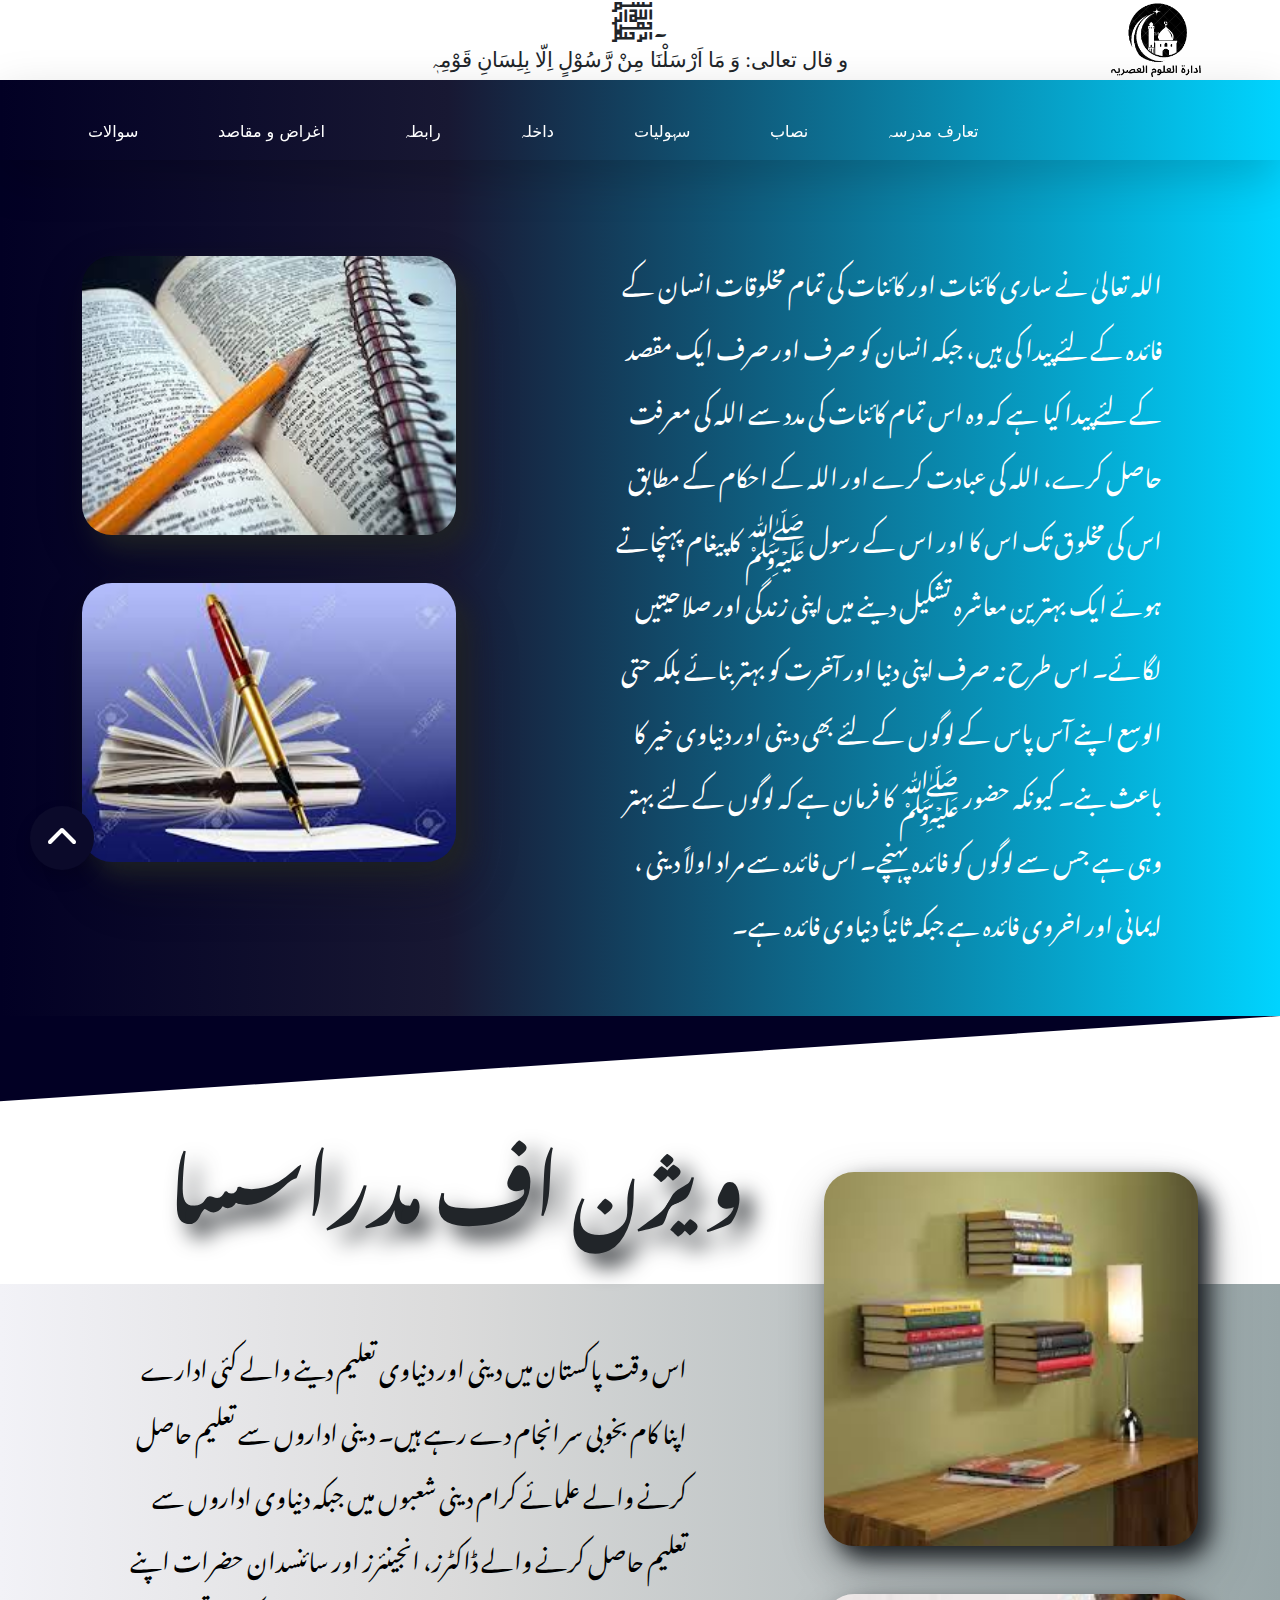
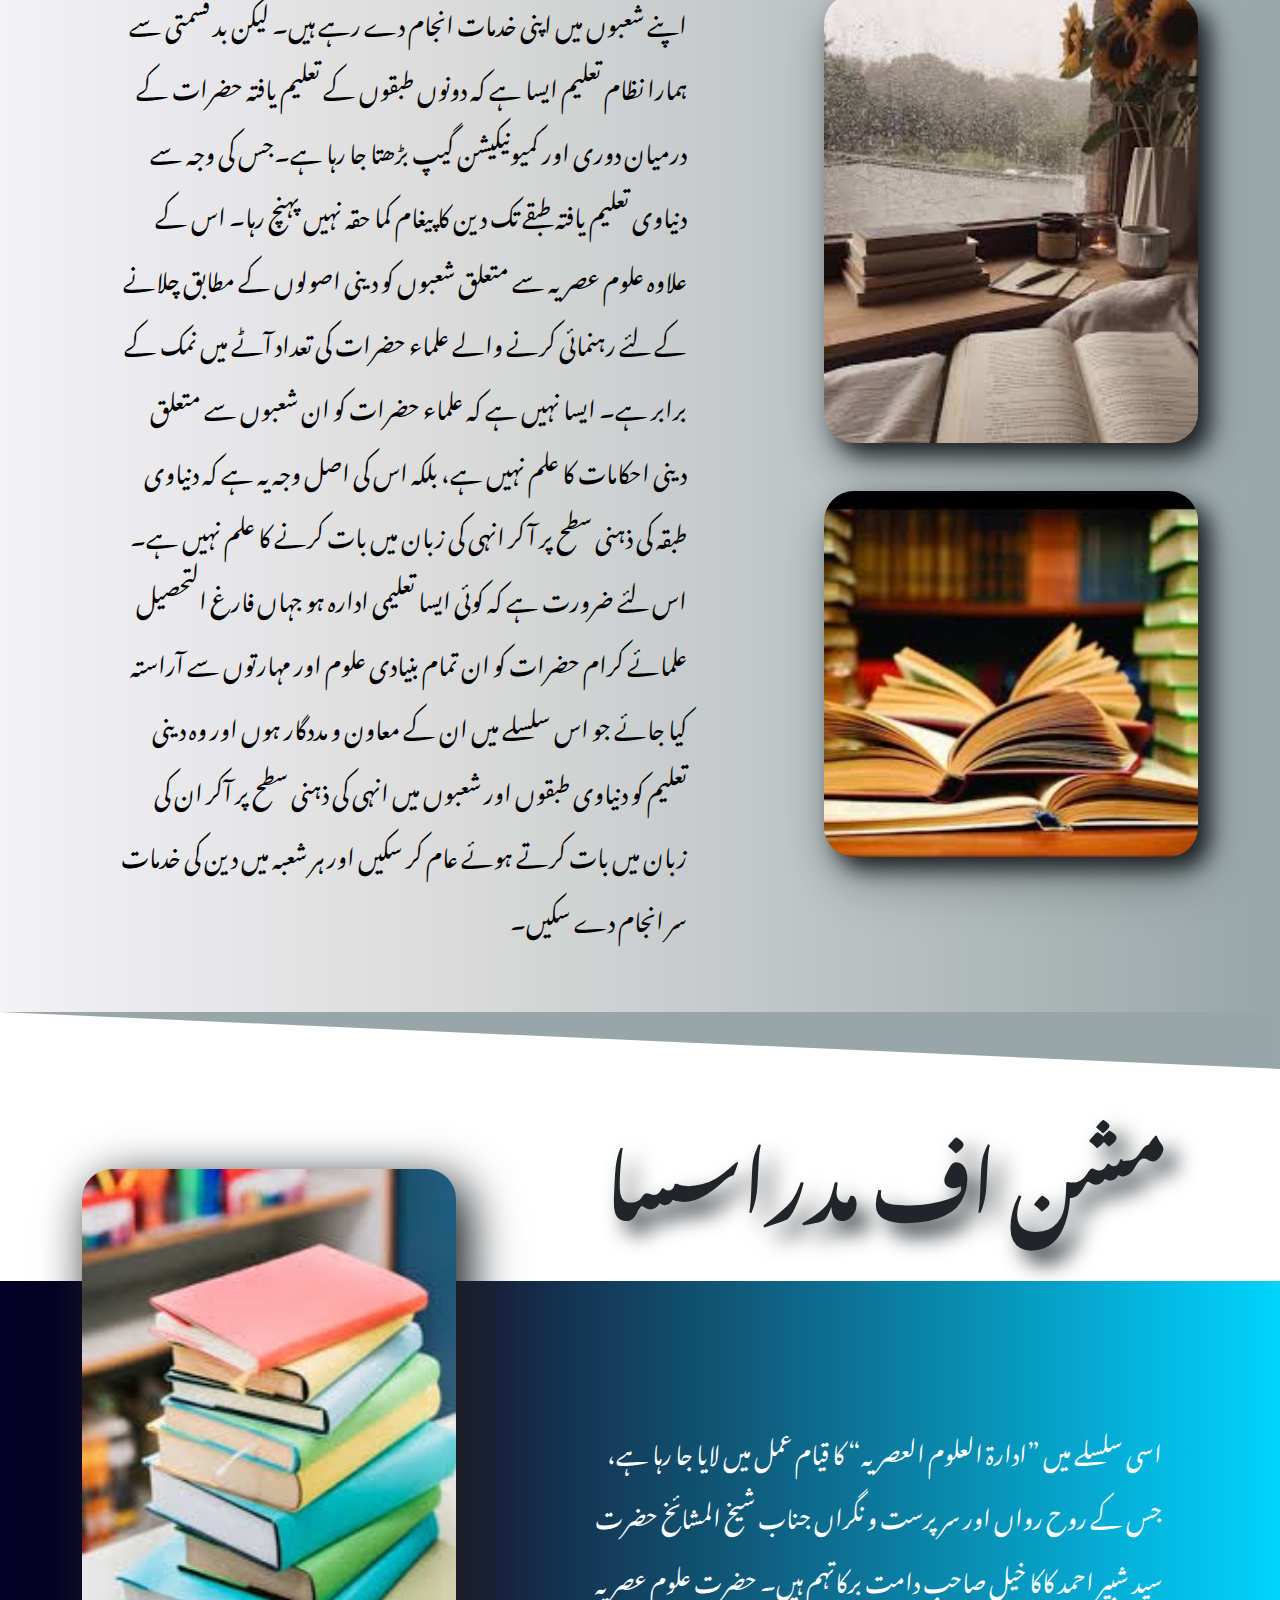
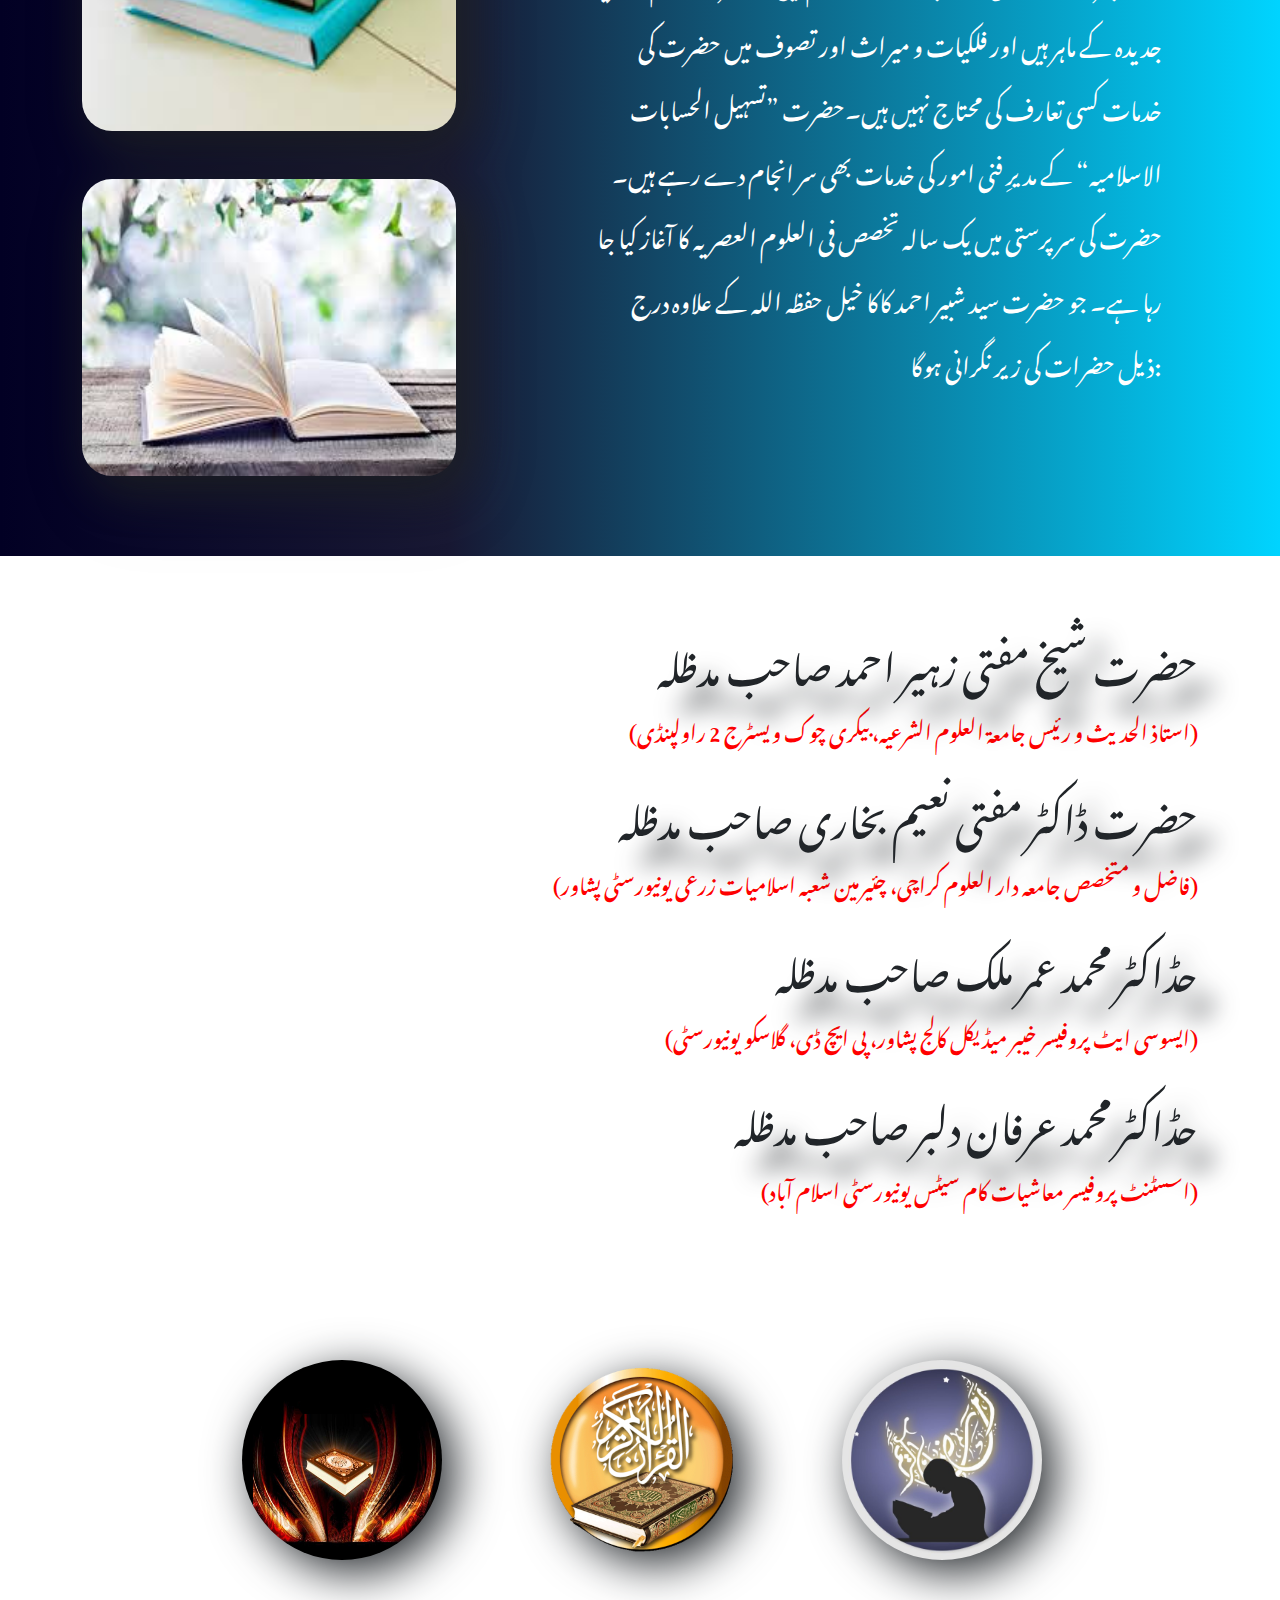
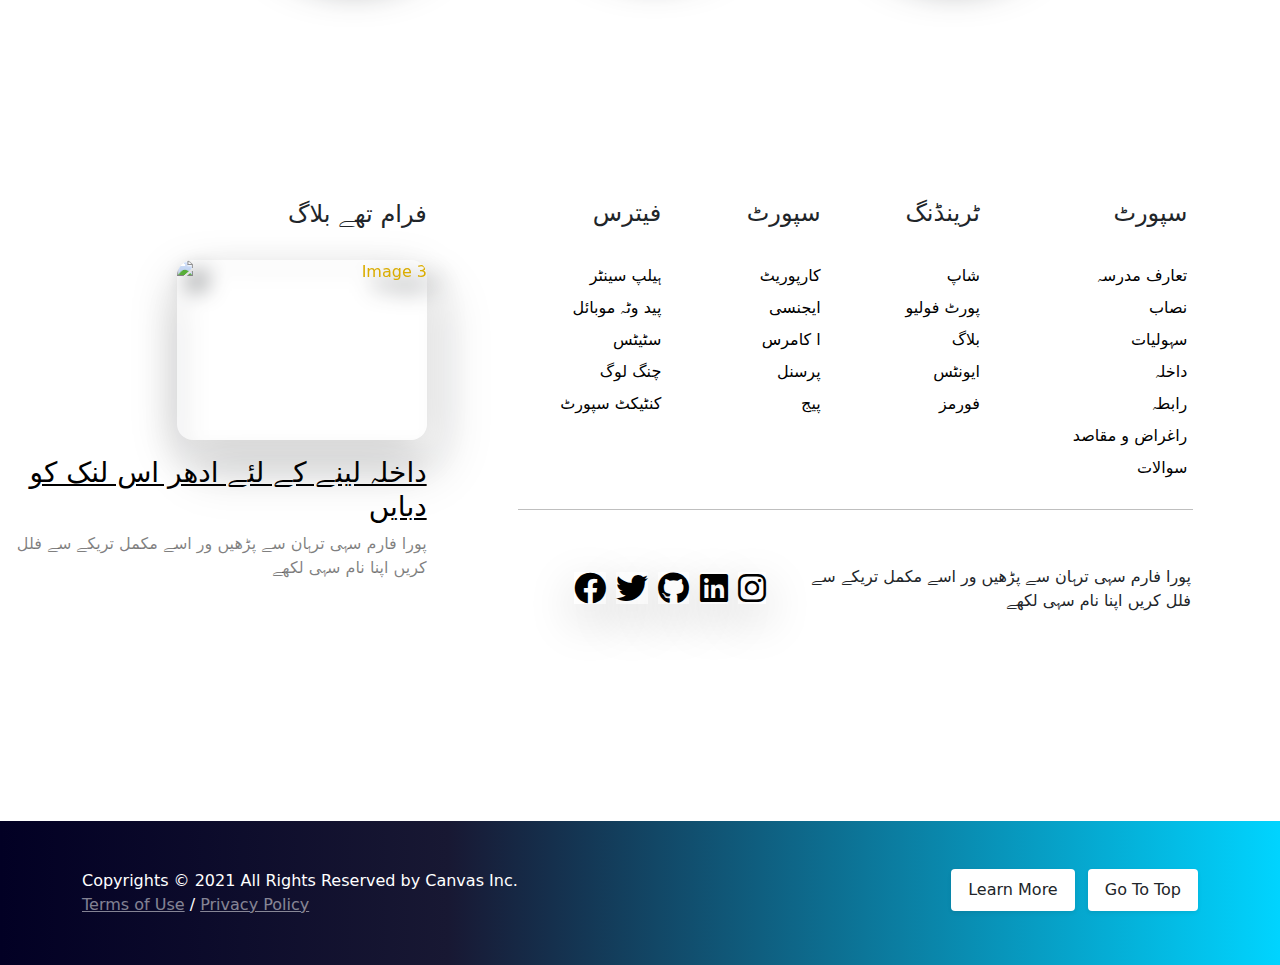
==== index.html @ 057f8536 "Add files via upload" ====
<!DOCTYPE html>
<html>
<head>
	 <meta charset="utf-8">
   <meta name="viewport" content="width=device-width, initial-scale=1">
   <title>Institution Of Modern Sciences</title>
   <link rel="stylesheet" href="assets/css/style.css">
   <link rel="stylesheet" href="assets/css/fontawesome.css">	
	 <link rel="stylesheet" href="assets/hover-min.css">
	 <link rel="stylesheet" href="assets/font-icons.css">
   <link href="https://fonts.googleapis.com/css2?family=Akshar:wght@300&family=Alfa+Slab+One&family=Anton&family=Lobster&family=Noto+Nastaliq+Urdu&family=Oswald:wght@200;300;400&family=Paytone+One&family=Playfair+Display&family=Poppins:ital,wght@0,100;0,200;0,300;0,400;0,500;0,600;0,700;0,800;0,900;1,100;1,200;1,300;1,400;1,500;1,600;1,700;1,800;1,900&family=Raleway:wght@100&display=swap" rel="stylesheet">
   <link href="https://fonts.googleapis.com/css2?family=Akshar:wght@300&family=Alfa+Slab+One&family=Anton&family=Lobster&family=Noto+Nastaliq+Urdu:wght@400;700&family=Oswald:wght@200;300;400&family=Paytone+One&family=Playfair+Display&family=Poppins:ital,wght@0,100;0,200;0,300;0,400;0,500;0,600;0,700;0,800;0,900;1,100;1,200;1,300;1,400;1,500;1,600;1,700;1,800;1,900&family=Raleway:wght@100&display=swap" rel="stylesheet">
   <style>
      .goog-te-banner-frame.skiptranslate, .goog-te-gadget-simple img {
        display: none !important;

      }
      .goog-tooltip {
        display: none !important;
      }
      .goog-tooltip:hover {
        display: none !important;
      }
      .goog-text-highlight {
        background-color: transparent !important;
        border: none !important;
        box-shadow: none !important;

      }
      body {
        top: 0px !important;

      }
    </style>
 </head>
<body> 
  
      
        <div class="fixed-top top-bar">
         <h1 class="text-center">﷽۔ </h1>
         <h2 class="text-center"> و قال تعالی: وَ مَا اَرْسَلْنَا مِنْ رَّسُوْلٍ اِلّا بِلِسَانِ قَوْمِہٖ  </h2>
         <img src="images/asher5.png" width="80"></a>


        </div>
      
  <nav class="navbar navbar-expand-lg shadow-lg fixed-top menu navbar-light bg-light">
    <a class="navbar-brand" href="#"><img src="images/asher5.png" width="80"></a>
        <span class="navbar-nav-sm-2a" id="google_translate_element"></span>
    
    <button class="navbar-toggler" type="button" data-bs-toggle="collapse" data-bs-target="#navbarNavAltMarkup" aria-controls="navbarNavAltMarkup" aria-expanded="false" aria-label="Toggle navigation">
      <span class="navbar-toggler-icon"></span>
    </button>

    <div class="collapse navbar-collapse" id="navbarNavAltMarkup">

      <div class="navbar-nav">
        <a class="nav-link hvr-float" href="faqs.html">سوالات</a>
        <a class="nav-link hvr-float" href="purposes.html">اغراض و مقاصد</a>
        <a class="nav-link hvr-float" href="contact-us.html">رابطہ  </a>
        <a class="nav-link hvr-float" href="admission.html">داخلہ  </a>
        <a class="nav-link hvr-float" href="facilities.html">سہولیات  </a>
        <a class="nav-link hvr-float" href="course-page.html">نصاب  </a>
        <a class="nav-link hvr-float active" aria-current="page" href="index.html"> تعارف مدرسہ  </a>

      </div>
      <div class="navbar-nav-1">
        <a class="nav-link hvr-float active" aria-current="page" href="index.html"> تعارف مدرسہ  </a>
        <a class="nav-link hvr-float" href="course-page.html">نصاب  </a>
        <a class="nav-link hvr-float" href="facilities.html">سہولیات  </a>
        <a class="nav-link hvr-float" href="admission.html">داخلہ  </a>
        <a class="nav-link hvr-float" href="contact-us.html">رابطہ  </a>
        <a class="nav-link hvr-float" href="purposes.html">اغراض و مقاصد</a>
        <a class="nav-link hvr-float" href="faqs.html">سوالات  </a>
      
    </div>
    </div>
  </div>
</nav>
      <section id="home" class="intro-section">
      	<div class="container">
      		<div class="row">
      			<div class="col-lg-5 col-sm-6 madrassa">
              <img src="images/book-3.jpeg" alt="" title="th" id="th" width="374" height="700" class="img-fluid shadow-lg hvr-grow-shadow " style="border-radius: 30px";>
              <br>
      				<img src="images/book-2.jpeg" alt="" title="th" id="th" width="374" height="700" class="img-fluid mt-5 shadow-lg hvr-grow-shadow " style="border-radius: 30px";>
      			</div>
      			<div class="col-lg-7 col-sm-6 p-5 intros">
      				<h1 class="display-2 text-white" style="line-height: 4rem";>       
      				<span class="display-2--description text-end" style="font-family: 'Noto Nastaliq Urdu', serif;">اللہ تعالیٰ نے ساری کائنات اور کائنات کی تمام مخلوقات انسان کے فائدہ کے لئے پیدا کی ہیں، جبکہ انسان کو صرف اور صرف ایک مقصد کے لئے پیدا کیا ہے کہ وہ اس تمام کائنات کی مدد سے اللہ کی معرفت حاصل کرے، اللہ کی عبادت کرے اور اللہ کے احکام کے مطابق اس کی مخلوق تک اس کا اور اس کے رسول ﷺ کا پیغام پہنچاتے ہوئے ایک بہترین معاشرہ تشکیل دینے میں اپنی زندگی اور صلاحیتیں لگائے۔ اس طرح نہ صرف اپنی دنیا اور آخرت کو بہتر بنائے بلکہ حتی الوسع اپنے آس پاس کے لوگوں کے لئے بھی دینی  اور دنیاوی خیر کا باعث بنے۔ کیونکہ حضور ﷺ کا فرمان ہے کہ لوگوں کے لئے بہتر وہی ہے جس سے لوگوں کو فائدہ پہنچے۔ اس فائدہ سے مراد اولاً دینی ، ایمانی اور اخروی فائدہ ہے جبکہ ثانیاً دنیاوی فائدہ ہے۔ 
 </span>
      			</h1>
      			</div>

      	</div>
    </section>
    <svg xmlns="http://www.w3.org/2000/svg" viewBox="0 0 1440 320"><path fill="#020024" fill-opacity="1" d="M0,96L1440,0L1440,0L0,0Z"></path></svg>
       <div class="extra-head-2"><h5>ویژن اف مدراسسا  </h5></div>

     
     <!-- BEGIN INTRO-SECTION HERE -->
      <section id="home" class="intro-section-2">

      	<div class="container">
      		<div class="row">
      			<div class="col-lg-7 col-sm-6 p-5 intros">
      				<h1 class="display-2 text-white" style="line-height: 4rem";>
      				<span class="display-3--description text-black text-end" style="font-family: 'Noto Nastaliq Urdu', serif;"> اس وقت پاکستان میں دینی اور دنیاوی تعلیم دینے والے کئی ادارے اپنا کام بخوبی سر انجام دے رہے ہیں۔  دینی اداروں سے تعلیم حاصل کرنے والے علمائے کرام دینی شعبوں میں جبکہ دنیاوی اداروں سے تعلیم حاصل کرنے والے ڈاکٹرز، انجینئرز اور سائنسدان حضرات اپنے اپنے شعبوں میں اپنی خدمات انجام دے رہے ہیں۔ لیکن بد قسمتی سے ہمارا نظام تعلیم ایسا ہے کہ دونوں طبقوں کے تعلیم یافتہ حضرات کے درمیان دوری اور کمیونیکیشن گیپ بڑھتا جا رہا ہے۔جس کی وجہ سے دنیاوی تعلیم یافتہ طبقے تک دین کا پیغام کما حقہ نہیں پہنچ رہا۔ اس کے علاوہ علوم عصریہ سے متعلق شعبوں کو دینی اصولوں کے مطابق چلانے کے لئے رہنمائی کرنے والے علماء حضرات کی تعداد آٹے میں نمک کے برابر ہے۔ ایسا نہیں ہے کہ علماء حضرات کو ان شعبوں سے متعلق دینی احکامات کا علم نہیں ہے، بلکہ اس کی اصل وجہ یہ ہے کہ دنیاوی طبقہ کی ذہنی سطح پر آ کر انہی کی زبان میں بات کرنے کا علم نہیں ہے۔   اس لئے ضرورت ہے کہ کوئی ایسا تعلیمی ادارہ ہو جہاں فارغ التحصیل علمائے کرام حضرات کو ان تمام بنیادی علوم اور مہارتوں سے آراستہ کیا جائے جو اس سلسلے میں ان کے معاون و مددگار ہوں اور وہ دینی تعلیم کو دنیاوی طبقوں اور شعبوں میں انہی کی ذہنی سطح پر آکر ان کی زبان میں بات کرتے ہوئے عام کر سکیں اور ہر شعبہ میں دین کی خدمات سر انجام دے سکیں۔ 
 </span>
      			</h1>
      			</div>
      			<div class="col-lg-5 text-end col-sm-6 madrassa-1">
              <img src="images/book-1.jpeg" alt="" title="th" id="th" width="374" height="700" class="img-fluid shadow-lg hvr-grow-shadow " style="border-radius: 30px";>
      				<img src="images/book-4.jpeg" alt="" title="th" id="th" width="374" height="700" class="img-fluid mt-5 shadow-lg hvr-grow-shadow " style="border-radius: 30px";>
              <img src="images/book-5.jpeg" alt="" title="th" id="th" width="374" height="700" class="img-fluid mt-5 shadow-lg hvr-grow-shadow " style="border-radius: 30px";>

      			</div>
      		</div>
      	</div>
    </section>
    <svg xmlns="http://www.w3.org/2000/svg" viewBox="0 0 1440 320"><path fill="#98a6a8" fill-opacity="1" d="M0,0L1440,64L1440,0L0,0Z"></path></svg>
       <div class="extra-head"><h5>مشن اف مدراسسا  </h5></div>
     <section id="home" class="intro-section-3">
      	<div class="container">
      		<div class="row">
      			<div class="col-lg-5 col-sm-6 madrassa-2">
              <img src="images/book-6.jpeg" alt="" title="th" id="th" width="374" height="700" class="img-fluid shadow-lg hvr-grow-shadow " style="border-radius: 30px";>
      				<img src="images/book-7.jpeg" alt="" title="th" id="th" width="374" height="700" class="img-fluid mt-5 shadow-lg hvr-grow-shadow " style="border-radius: 30px";>
      			</div>
      			<div class="col-lg-7 col-sm-6 p-5 intros">
      				<h1 class="display-3 text-white mt-2" style="line-height: 4rem;">
      				<span class="display-2--description text-end" style="font-family: 'Noto Nastaliq Urdu', serif;"> اسی سلسلے میں ”ادارۃ العلوم العصریہ“ کا قیام عمل میں لایا جا رہا ہے، جس کے روح رواں اور سرپرست و نگراں جناب شیخ المشائخ حضرت سید شبیر احمد کاکا خیل صاحب دامت برکاتہم ہیں۔ حضرت علوم عصریہ جدیدہ کے ماہر ہیں اور فلکیات و میراث اور تصوف میں حضرت کی خدمات کسی تعارف کی محتاج نہیں ہیں۔حضرت ”تسہیل الحسابات الاسلامیہ“  کے مدیرِ فنی امور کی خدمات بھی سر انجام دے رہے ہیں۔ حضرت کی سرپرستی میں یک سالہ تخصص فی العلوم العصریہ کا آغاز کیا جا رہا ہے۔ جو حضرت سید شبیر احمد کاکا خیل حفظہ اللہ کے علاوہ درج ذیل حضرات کی زیر نگرانی ہوگا:</span>
      			</h1>
      			</div>
      		</div>
      	</div>
    </section>
    <section class="container last-section">
      <h1> حضرت شیخ مفتی زہیر احمد صاحب مدظلہ  </h1>
      <h2>(استاذ الحدیث و رئیس جامعۃ العلوم الشرعیہ، بیکری چوک ویسٹرج 2 راولپنڈی) </h2>
      <h1 class="mt-5"> حضرت ڈاکٹر مفتی نعیم بخاری صاحب مدظلہ </h1>
      <h2>(فاضل و متخصص جامعہ دار العلوم کراچی، چئیرمین شعبہ اسلامیات زرعی یونیورسٹی پشاور)</h2>
      <h1 class="mt-5"> حڈاکٹر محمد عمر ملک صاحب مدظلہ </h1>
      <h2>  (ایسوسی ایٹ پروفیسر خیبر میڈیکل کالج پشاور، پی ایچ ڈی، گلاسکو یونیورسٹی)</h2>
      <h1 class="mt-5"> حڈاکٹر محمد عرفان دلبر صاحب مدظلہ </h1>
      <h2>(اسسٹنٹ پروفیسر معاشیات کام سیٹس یونیورسٹی اسلام آباد)  </h2>
    </section>
    
    <section id="extra-section" class="extra-section">
    	<div class="container">
    		<div class="row">
    			<div class="col-lg-4 col-md-4 col-sm-4">
    				<img src="images/islamic.jpg" class="islamic hvr-grow-shadow" width="200" height="200" style="border-radius: 50%";>
    			</div>
    			<div class="col-lg-4 col-md-4 col-sm-4">
    				<img src="images/quran.png"  width="200" class="islamic-2  hvr-grow-shadow " height="200" style="border-radius: 50%";>
    				
    			</div>
    			<div class="col-lg-4 col-md-4 col-sm-4">
    				<img src="images/asher8.jpg"  width="200" class="islamic-3 img-fluid hvr-grow-shadow " height="200" style="border-radius: 50%";>
    				
    			</div>
    		</div>
    	</div>
    </section>

    <footer id="footer" class="bg-white footer-1 border-0">
  						<div class="col-md-4 mt-md-0">
							<div class="widget extra-blog">

								<h4 class="ls0 ls0">فرام تھے بلاگ   </h4>

								<article class="entry">
									<div class="entry-image mb-3">
										<a href="demos/news/news-single.html"><img src="images/asher6.jpg" width="250" height="180" alt="Image 3" class="shadow-lg hvr-bounce-in" style="border-radius: 1rem";></a>
									</div>
									<div class="entry-title title-xs">
										<h3 class="mb-2"><a href="admission.html">داخلہ لینے کے لئے ادھر اس لنک کو دبایں</a></h3>
									</div>
									<div class="entry-desc">
										<p class="text-black-50">پورا فارم سہی ترہان سے پڑھیں ور اسے مکمل تریکے سے فلل کریں اپنا نام سہی لکھے  </p>
									</div>
								</article>
							</div>
						</div>

			<div class="container">
				<div class="footer-widgets-wrap  pt-2 pb-5">

					<div class="row mx-auto">

						<div class="col-md-8">
							<div class="row">
								<div class="col-md-3">
									<div class="widget widget_links text-end get" style="margin-right: -17rem";>

										<h4 class="ls0 ls0 ">فیترس   </h4>

										<ul>
											<li><a href="#">ہیلپ سینٹر </a></li>
											<li><a href="#"> پید وٹہ موبائل</a></li>
											<li><a href="#"> سٹیٹس</a></li>
											<li><a href="#">چنگ لوگ</a></li>
											<li><a href="#">کنٹیکٹ سپورٹ</a></li>
										</ul>

									</div>
								</div>
								<div class="col-md-3 col-6">
									<div class="widget widget_links get" style="margin-right: -17rem";>

										<h4 class="ls0 ls0">سپورٹ  </h4>
                     <ul>
                      <li><a href="#">کارپوریٹ</a></li>
                      <li><a href="#"> ایجنسی </a></li>
                      <li><a href="#">ا کامرس </a></li>
                      <li><a href="#">پرسنل</a></li>
                      <li><a href="#">پیج</a></li>
                    </ul>
										

									</div>
								</div>
								<div class="col-md-3 col-6 mt-4 mt-md-0">
									<div class="widget widget_links get " style="margin-right: -17rem";>

										<h4 class="ls0 ls0">ٹرینڈنگ  </h4>

										<ul>
											<li><a href="#">شاپ</a></li>
											<li><a href="#">پورٹ فولیو</a></li>
											<li><a href="#">بلاگ</a></li>
											<li><a href="#"> ایونٹس</a></li>
											<li><a href="#"> فورمز</a></li>
										</ul>

									</div>
								</div>
								<div class="col-md-3 col-6 mt-4 text-end mt-md-0">
									<div class="widget widget_links get" style="margin-right: -20rem";>

										<h4 class="ls0 ls0 ">سپورٹ</h4>

										<ul>
                      <li><a href="index.html">تعارف مدرسہ</a></li>
                      <li><a href="course-page.html">نصاب</a></li>
                      <li><a href="facilities.html">سہولیات</a></li>
                      <li><a href="admission.html">داخلہ</a></li>
                      <li><a href="contact-us.html">رابطہ</a></li>
                      <li><a href="purposes.html">راغراض و مقاصد</a></li>
                      <li><a href="faqs.html">سوالات </a></li>
                    </ul>


									</div>
								</div>
							</div>
					    <hr>  
							<div class="row align-items-center">
								<div class="col-md-8 extra">
									پورا فارم سہی ترہان سے پڑھیں ور اسے مکمل تریکے سے فلل کریں اپنا نام سہی لکھے  								</div>

              
              <div class="fonts" style="--fa-animation-duration: 5s;">
							<a href="#"><i class="fab fa-facebook fa-flip shadow-lg" style="color: black";></i></a>
	            <a href="#"><i class="fab fa-twitter fa-flip shadow-lg" style="color: black";></i></a>
	            <a href="#"><i class="fab fa-github fa-flip shadow-lg" style="color: black";></i></a>
	            <a href="#"><i class="fab fa-linkedin fa-flip shadow-lg" style="color: black";></i></a>
	            <a href="#"><i class="fab fa-instagram fa-flip shadow-lg" style="color: black";></i></a>
							
						</div>
            </div>
          </div>

					</div>

				</div>
			</div>

			<div id="copyrights" class="bg-color dark copyrights py-5">
				<div class="container">

					<div class="row">
						<div class="col-md-6 text-center text-white text-md-start">
							Copyrights &copy; 2021 All Rights Reserved by Canvas Inc.<br>
							<div class="copyright-links"><a href="#" class="text-white-50">Terms of Use</a> / <a href="#" class="text-white-50">Privacy Policy</a></div>
						</div>

						<div class="col-md-6 text-center text-md-end">
							<a href="#" class="btn color bg-white rounded px-3 py-2 nott ls0 shadow-sm">Learn More</a>
							<a href="#" class="btn color bg-white rounded px-3 py-2 nott ls0 shadow-sm ms-2">Go To Top</a>
						</div>
					</div>

				</div>
			</div>

		</footer><!-- #footer end -->

         <!-- BEGIN FOOTER SECTION -->
        <footer class="footer-2"> 
    <div class="container">
      <div class="row">
        <!-- content for mobile number -->
        <div class="col-md-4 col-lg-4 contact-box pt-1 d-md-block d-lg-flex d-flex">
          <div class="contact-box__icon">
            <svg xmlns="http://www.w3.org/2000/svg" class="icon icon-tabler icon-tabler-phone-call" viewBox="0 0 24 24" stroke-width="1" fill="none" stroke-linecap="round" stroke-linejoin="round">
              <path stroke="none" d="M0 0h24v24H0z" fill="none"/>
              <path d="M5 4h4l2 5l-2.5 1.5a11 11 0 0 0 5 5l1.5 -2.5l5 2v4a2 2 0 0 1 -2 2a16 16 0 0 1 -15 -15a2 2 0 0 1 2 -2" />
              <path d="M15 7a2 2 0 0 1 2 2" />
              <path d="M15 3a6 6 0 0 1 6 6" />
            </svg>
          </div>
          <div class="contact-box__info">
            <a href="#" class="contact-box__info--title"> 0321-5362939, 0321-5362939</a>
            <p class="contact-box__info--subtitle">پیر تا جمعہ صبح 9 بجے سے شام 6 بجے تک</p>
          </div>
        </div>

        <!-- content for email -->
        <div class="col-md-4 col-lg-4 contact-box pt-1 d-md-block d-lg-flex d-flex">
          <div class="contact-box__icon">
            <svg xmlns="http://www.w3.org/2000/svg" class="icon icon-tabler icon-tabler-mail-opened" viewBox="0 0 24 24" stroke-width="1" fill="none" stroke-linecap="round" stroke-linejoin="round">
              <path stroke="none" d="M0 0h24v24H0z" fill="none"/>
              <polyline points="3 9 12 15 21 9 12 3 3 9" />
              <path d="M21 9v10a2 2 0 0 1 -2 2h-14a2 2 0 0 1 -2 -2v-10" />
              <line x1="3" y1="19" x2="9" y2="13" />
              <line x1="15" y1="13" x2="21" y2="19" />
            </svg>
          </div>
          <div class="contact-box__info">
            <a href="#" class="contact-box__info--title">asriuloom123@gmail.com</a>
            <p class="contact-box__info--subtitle">رابطہ کریں</p>
          </div>
        </div>

        <!-- content for location -->
        <div class="col-md-4 col-lg-4 contact-box pt-1 d-md-block d-lg-flex d-flex">
          <div class="contact-box__icon">
            <svg xmlns="http://www.w3.org/2000/svg" class="icon icon-tabler icon-tabler-map-2" viewBox="0 0 24 24" stroke-width="1" fill="none" stroke-linecap="round" stroke-linejoin="round">
              <path stroke="none" d="M0 0h24v24H0z" fill="none"/>
              <line x1="18" y1="6" x2="18" y2="6.01" />
              <path d="M18 13l-3.5 -5a4 4 0 1 1 7 0l-3.5 5" />
              <polyline points="10.5 4.75 9 4 3 7 3 20 9 17 15 20 21 17 21 15" />
              <line x1="9" y1="4" x2="9" y2="17" />
              <line x1="15" y1="15" x2="15" y2="20" />
            </svg>
          </div>
          <div class="contact-box__info">
            <a href="#" class="title-3">کراچی، پاکستان  </a>
            <p class="contact-box__info--subtitle">آف #91، فکل سٹی ٹاور </p>
          </div>
        </div>
      </div>
    </div>

    <!-- start the social media content -->
    <div class="footer-sm" style="background-color: #212121">
      <div class="container">
        <div class="row py-4 text-center text-white">
          <div class="col-lg-5 col-md-6 mb-5">
            connect with us on social media
          </div>
          <div class="col-lg-7 col-md-6" style="--fa-animation-duration: 7s;">
            <a href="#"><i class="fab fa-facebook fa-flip shadow-lg" style="color: white";></i></a>
            <a href="#"><i class="fab fa-twitter fa-flip shadow-lg" style="color: white";></i></a>
            <a href="#"><i class="fab fa-github fa-flip shadow-lg" style="color: white";></i></a>
            <a href="#"><i class="fab fa-linkedin fa-flip shadow-lg" style="color: white";></i></a>
            <a href="#"><i class="fab fa-instagram fa-flip shadow-lg" style="color: white";></i></a>
          </div>
        </div>
      </div>
    </div>

    <!-- start the content company info -->
    <div class="container mt-5">
      <div class="row text-white justy-content-center mt-3 pd-3">
        <div class="col-12 col-sm-6 col-lg-6 mx-auto">
          <h5 class="text-capitalize fw-bold">ادارۃ العلوم العصریہ</h5>
          <hr class="bg-white d-inline-block mb-4" style="width: 60px; height: 2px;">
          <p class="lh-lg">
           :  طلباء کا قیام و طعام ادارے کے ذمے ہوگا۔ تمام اسباق اردو زبان میں ہوں گے
          </p>
        </div>

        <div class="col-12 col-sm-6 col-lg-2 mb-4 mx-auto">
          <h5 class="text-capitalize fw-bold">سپورٹ</h5>
          <ul class="list-inline company-list">
            <li><a href="index.html">تعارف مدرسہ</a></li>
            <li><a href="course-page.html">نصاب</a></li>
            <li><a href="facilities.html">سہولیات</a></li>
            <li><a href="admission.html">سداخلہ</a></li>
          </ul>
        </div>

       
        <div class="col-12 col-sm-6 col-lg-2 mb-4 mx-auto">
          <h5 class="text-capitalize fw-bold">سپورٹ  </h5>
          <ul class="list-inline company-list">
            <li><a href="contact-us.html">رابطہ </a></li>
            <li><a href="purposes.html">غراض و مقاصد  </a></li>
            <li><a href="faqs.html">والات  </a></li>
          </ul>
        </div>
      </div>
    </div>
    <!-- start copyrights content -->
    <div class="footer-bottom pt-5 pb-5">
      <div class="container">
        <div class="row text-center text-white">
          <div class="col-12">
            <div class="footer-bottom__copyright">
              © Copyright 2022 <a href="#">Al-Fateem Academy </a> | Created by <a href="#"> Ayaz Ahmed Mast </a>
            </div>
          </div>
        </div>
      </div>
    </div>
  </footer>
        <!-- start back to top content -->
  <a href="#" class="shadow rounded-circle back-to-top">
    <i class="fas fa-chevron-up"></i>
  </a>
         <!-- BEGIN FOOTER
 <!-- Optional JavaScript; choose one of the two! -->

    <!-- Option 1: Bootstrap Bundle with Popper -->

    <!-- Option 2: Separate Popper and Bootstrap JS -->
    
     <script type="text/javascript">
      function googleTranslateElementInit() {
        new google.translate.TranslateElement({
          defaultlanguage: 'en',
          pagelanguage: 'en',
          includedLanguages: 'ur,en',
          layout: google.translate.TranslateElement.InlineLayout.SIMPLE,
          autoDisplay: false,
          multilanguagePage: true}, 'google_translate_element')
      };
    </script>
    <script type="text/javascript">
   
    // go/mss-setup#7-load-the-js-or-css-from-your-initial-page
    if(!window['_DumpException']) {
      const _DumpException = window['_DumpException'] || function(e) {
        throw e;
      };
      window['_DumpException'] = _DumpException;
    }
  "use strict";this.default_tr=this.default_tr||{};(function(_){var window=this;
try{
var ba,ea,ja,qa,xa,Aa,Ea,Ha,Ia,Ja,Va,Wa,Xa,Ya,Za,$a,cb,db,hb;_.aa=function(a){if(Error.captureStackTrace)Error.captureStackTrace(this,_.aa);else{var b=Error().stack;b&&(this.stack=b)}a&&(this.message=String(a))};ba=function(a){_.p.setTimeout(function(){throw a;},0)};_.ca=function(a){a&&"function"==typeof a.O&&a.O()};ea=function(a){for(var b=0,c=arguments.length;b<c;++b){var d=arguments[b];_.da(d)?ea.apply(null,d):_.ca(d)}};ja=function(){!_.fa&&_.ha&&_.ia();return _.fa};
_.ia=function(){_.fa=(0,_.ha)();ka.forEach(function(a){a(_.fa)});ka=[]};_.ma=function(a){_.fa&&la(a)};_.oa=function(){_.fa&&na(_.fa)};qa=function(a,b){b.hasOwnProperty("displayName")||(b.displayName=a);b[pa]=a};_.ra=function(a){return a[a.length-1]};_.ta=function(a,b){return 0<=sa(a,b)};_.ua=function(a,b){_.ta(a,b)||a.push(b)};_.va=function(a,b){b=sa(a,b);var c;(c=0<=b)&&Array.prototype.splice.call(a,b,1);return c};_.wa=function(a){var b=a.length;if(0<b){for(var c=Array(b),d=0;d<b;d++)c[d]=a[d];return c}return[]};
xa=function(a,b){for(var c=1;c<arguments.length;c++){var d=arguments[c];if(_.da(d)){var e=a.length||0,f=d.length||0;a.length=e+f;for(var g=0;g<f;g++)a[e+g]=d[g]}else a.push(d)}};Aa=function(a,b){b=b||a;for(var c=0,d=0,e={};d<a.length;){var f=a[d++],g=_.ya(f)?"o"+_.za(f):(typeof f).charAt(0)+f;Object.prototype.hasOwnProperty.call(e,g)||(e[g]=!0,b[c++]=f)}b.length=c};_.Ba=function(){var a=_.p.navigator;return a&&(a=a.userAgent)?a:""};_.t=function(a){return-1!=_.Ba().indexOf(a)};
_.Ca=function(){return _.t("iPhone")&&!_.t("iPod")&&!_.t("iPad")};_.Da=function(){return _.Ca()||_.t("iPad")||_.t("iPod")};Ea=function(a,b){for(var c in a)if(b.call(void 0,a[c],c,a))return!0;return!1};_.Fa=function(a){var b=[],c=0,d;for(d in a)b[c++]=a[d];return b};Ha=function(a,b){for(var c,d,e=1;e<arguments.length;e++){d=arguments[e];for(c in d)a[c]=d[c];for(var f=0;f<Ga.length;f++)c=Ga[f],Object.prototype.hasOwnProperty.call(d,c)&&(a[c]=d[c])}};
Ia=function(a){var b=arguments.length;if(1==b&&Array.isArray(arguments[0]))return Ia.apply(null,arguments[0]);for(var c={},d=0;d<b;d++)c[arguments[d]]=!0;return c};Ja=function(){};_.Na=function(a){var b,c=null==(b=Ka())?void 0:b.createScriptURL(a);return new La(null!=c?c:a,Ma)};_.Oa=function(a){if(a instanceof La)return a.g;throw Error("A");};_.Qa=function(a){var b,c=null==(b=Ka())?void 0:b.createScript(a);return new Pa(null!=c?c:a,Ma)};
_.Ra=function(a){if(a instanceof Pa)return a.g;throw Error("A");};_.Ua=function(a,b){b=b instanceof _.Sa?_.Oa(b):_.Ta(b);a.src=b;var c,d;(c=(b=null==(d=(c=(a.ownerDocument&&a.ownerDocument.defaultView||window).document).querySelector)?void 0:d.call(c,"script[nonce]"))?b.nonce||b.getAttribute("nonce")||"":"")&&a.setAttribute("nonce",c)};Va=function(a){var b=0;return function(){return b<a.length?{done:!1,value:a[b++]}:{done:!0}}};
Wa="function"==typeof Object.defineProperties?Object.defineProperty:function(a,b,c){if(a==Array.prototype||a==Object.prototype)return a;a[b]=c.value;return a};Xa=function(a){a=["object"==typeof globalThis&&globalThis,a,"object"==typeof window&&window,"object"==typeof self&&self,"object"==typeof global&&global];for(var b=0;b<a.length;++b){var c=a[b];if(c&&c.Math==Math)return c}throw Error("a");};Ya=Xa(this);
Za=function(a,b){if(b)a:{var c=Ya;a=a.split(".");for(var d=0;d<a.length-1;d++){var e=a[d];if(!(e in c))break a;c=c[e]}a=a[a.length-1];d=c[a];b=b(d);b!=d&&null!=b&&Wa(c,a,{configurable:!0,writable:!0,value:b})}};
Za("Symbol",function(a){if(a)return a;var b=function(f,g){this.g=f;Wa(this,"description",{configurable:!0,writable:!0,value:g})};b.prototype.toString=function(){return this.g};var c="jscomp_symbol_"+(1E9*Math.random()>>>0)+"_",d=0,e=function(f){if(this instanceof e)throw new TypeError("b");return new b(c+(f||"")+"_"+d++,f)};return e});
Za("Symbol.iterator",function(a){if(a)return a;a=Symbol("c");for(var b="Array Int8Array Uint8Array Uint8ClampedArray Int16Array Uint16Array Int32Array Uint32Array Float32Array Float64Array".split(" "),c=0;c<b.length;c++){var d=Ya[b[c]];"function"===typeof d&&"function"!=typeof d.prototype[a]&&Wa(d.prototype,a,{configurable:!0,writable:!0,value:function(){return $a(Va(this))}})}return a});$a=function(a){a={next:a};a[Symbol.iterator]=function(){return this};return a};
_.ab=function(a){var b="undefined"!=typeof Symbol&&Symbol.iterator&&a[Symbol.iterator];return b?b.call(a):{next:Va(a)}};_.bb=function(a){for(var b,c=[];!(b=a.next()).done;)c.push(b.value);return c};cb="function"==typeof Object.create?Object.create:function(a){var b=function(){};b.prototype=a;return new b};
if("function"==typeof Object.setPrototypeOf)db=Object.setPrototypeOf;else{var eb;a:{var fb={a:!0},gb={};try{gb.__proto__=fb;eb=gb.a;break a}catch(a){}eb=!1}db=eb?function(a,b){a.__proto__=b;if(a.__proto__!==b)throw new TypeError("d`"+a);return a}:null}hb=db;
_.u=function(a,b){a.prototype=cb(b.prototype);a.prototype.constructor=a;if(hb)hb(a,b);else for(var c in b)if("prototype"!=c)if(Object.defineProperties){var d=Object.getOwnPropertyDescriptor(b,c);d&&Object.defineProperty(a,c,d)}else a[c]=b[c];a.G=b.prototype};_.ib=function(){for(var a=Number(this),b=[],c=a;c<arguments.length;c++)b[c-a]=arguments[c];return b};
Za("Promise",function(a){function b(){this.g=null}function c(g){return g instanceof e?g:new e(function(k){k(g)})}if(a)return a;b.prototype.h=function(g){if(null==this.g){this.g=[];var k=this;this.j(function(){k.o()})}this.g.push(g)};var d=Ya.setTimeout;b.prototype.j=function(g){d(g,0)};b.prototype.o=function(){for(;this.g&&this.g.length;){var g=this.g;this.g=[];for(var k=0;k<g.length;++k){var l=g[k];g[k]=null;try{l()}catch(m){this.l(m)}}}this.g=null};b.prototype.l=function(g){this.j(function(){throw g;
})};var e=function(g){this.g=0;this.j=void 0;this.h=[];this.C=!1;var k=this.l();try{g(k.resolve,k.reject)}catch(l){k.reject(l)}};e.prototype.l=function(){function g(m){return function(n){l||(l=!0,m.call(k,n))}}var k=this,l=!1;return{resolve:g(this.S),reject:g(this.o)}};e.prototype.S=function(g){if(g===this)this.o(new TypeError("g"));else if(g instanceof e)this.ma(g);else{a:switch(typeof g){case "object":var k=null!=g;break a;case "function":k=!0;break a;default:k=!1}k?this.K(g):this.s(g)}};e.prototype.K=
function(g){var k=void 0;try{k=g.then}catch(l){this.o(l);return}"function"==typeof k?this.W(k,g):this.s(g)};e.prototype.o=function(g){this.B(2,g)};e.prototype.s=function(g){this.B(1,g)};e.prototype.B=function(g,k){if(0!=this.g)throw Error("h`"+g+"`"+k+"`"+this.g);this.g=g;this.j=k;2===this.g&&this.U();this.J()};e.prototype.U=function(){var g=this;d(function(){if(g.N()){var k=Ya.console;"undefined"!==typeof k&&k.error(g.j)}},1)};e.prototype.N=function(){if(this.C)return!1;var g=Ya.CustomEvent,k=Ya.Event,
l=Ya.dispatchEvent;if("undefined"===typeof l)return!0;"function"===typeof g?g=new g("unhandledrejection",{cancelable:!0}):"function"===typeof k?g=new k("unhandledrejection",{cancelable:!0}):(g=Ya.document.createEvent("CustomEvent"),g.initCustomEvent("unhandledrejection",!1,!0,g));g.promise=this;g.reason=this.j;return l(g)};e.prototype.J=function(){if(null!=this.h){for(var g=0;g<this.h.length;++g)f.h(this.h[g]);this.h=null}};var f=new b;e.prototype.ma=function(g){var k=this.l();g.Qd(k.resolve,k.reject)};
e.prototype.W=function(g,k){var l=this.l();try{g.call(k,l.resolve,l.reject)}catch(m){l.reject(m)}};e.prototype.then=function(g,k){function l(r,A){return"function"==typeof r?function(G){try{m(r(G))}catch(Q){n(Q)}}:A}var m,n,q=new e(function(r,A){m=r;n=A});this.Qd(l(g,m),l(k,n));return q};e.prototype.catch=function(g){return this.then(void 0,g)};e.prototype.Qd=function(g,k){function l(){switch(m.g){case 1:g(m.j);break;case 2:k(m.j);break;default:throw Error("i`"+m.g);}}var m=this;null==this.h?f.h(l):
this.h.push(l);this.C=!0};e.resolve=c;e.reject=function(g){return new e(function(k,l){l(g)})};e.race=function(g){return new e(function(k,l){for(var m=_.ab(g),n=m.next();!n.done;n=m.next())c(n.value).Qd(k,l)})};e.all=function(g){var k=_.ab(g),l=k.next();return l.done?c([]):new e(function(m,n){function q(G){return function(Q){r[G]=Q;A--;0==A&&m(r)}}var r=[],A=0;do r.push(void 0),A++,c(l.value).Qd(q(r.length-1),n),l=k.next();while(!l.done)})};return e});
var jb=function(a,b,c){if(null==a)throw new TypeError("j`"+c);if(b instanceof RegExp)throw new TypeError("k`"+c);return a+""};Za("String.prototype.startsWith",function(a){return a?a:function(b,c){var d=jb(this,b,"startsWith"),e=d.length,f=b.length;c=Math.max(0,Math.min(c|0,d.length));for(var g=0;g<f&&c<e;)if(d[c++]!=b[g++])return!1;return g>=f}});var kb=function(a,b){return Object.prototype.hasOwnProperty.call(a,b)};
Za("WeakMap",function(a){function b(){}function c(l){var m=typeof l;return"object"===m&&null!==l||"function"===m}function d(l){if(!kb(l,f)){var m=new b;Wa(l,f,{value:m})}}function e(l){var m=Object[l];m&&(Object[l]=function(n){if(n instanceof b)return n;Object.isExtensible(n)&&d(n);return m(n)})}if(function(){if(!a||!Object.seal)return!1;try{var l=Object.seal({}),m=Object.seal({}),n=new a([[l,2],[m,3]]);if(2!=n.get(l)||3!=n.get(m))return!1;n.delete(l);n.set(m,4);return!n.has(l)&&4==n.get(m)}catch(q){return!1}}())return a;
var f="$jscomp_hidden_"+Math.random();e("freeze");e("preventExtensions");e("seal");var g=0,k=function(l){this.g=(g+=Math.random()+1).toString();if(l){l=_.ab(l);for(var m;!(m=l.next()).done;)m=m.value,this.set(m[0],m[1])}};k.prototype.set=function(l,m){if(!c(l))throw Error("l");d(l);if(!kb(l,f))throw Error("m`"+l);l[f][this.g]=m;return this};k.prototype.get=function(l){return c(l)&&kb(l,f)?l[f][this.g]:void 0};k.prototype.has=function(l){return c(l)&&kb(l,f)&&kb(l[f],this.g)};k.prototype.delete=function(l){return c(l)&&
kb(l,f)&&kb(l[f],this.g)?delete l[f][this.g]:!1};return k});
Za("Map",function(a){if(function(){if(!a||"function"!=typeof a||!a.prototype.entries||"function"!=typeof Object.seal)return!1;try{var k=Object.seal({x:4}),l=new a(_.ab([[k,"s"]]));if("s"!=l.get(k)||1!=l.size||l.get({x:4})||l.set({x:4},"t")!=l||2!=l.size)return!1;var m=l.entries(),n=m.next();if(n.done||n.value[0]!=k||"s"!=n.value[1])return!1;n=m.next();return n.done||4!=n.value[0].x||"t"!=n.value[1]||!m.next().done?!1:!0}catch(q){return!1}}())return a;var b=new WeakMap,c=function(k){this.h={};this.g=
f();this.size=0;if(k){k=_.ab(k);for(var l;!(l=k.next()).done;)l=l.value,this.set(l[0],l[1])}};c.prototype.set=function(k,l){k=0===k?0:k;var m=d(this,k);m.list||(m.list=this.h[m.id]=[]);m.Ra?m.Ra.value=l:(m.Ra={next:this.g,Mb:this.g.Mb,head:this.g,key:k,value:l},m.list.push(m.Ra),this.g.Mb.next=m.Ra,this.g.Mb=m.Ra,this.size++);return this};c.prototype.delete=function(k){k=d(this,k);return k.Ra&&k.list?(k.list.splice(k.index,1),k.list.length||delete this.h[k.id],k.Ra.Mb.next=k.Ra.next,k.Ra.next.Mb=
k.Ra.Mb,k.Ra.head=null,this.size--,!0):!1};c.prototype.clear=function(){this.h={};this.g=this.g.Mb=f();this.size=0};c.prototype.has=function(k){return!!d(this,k).Ra};c.prototype.get=function(k){return(k=d(this,k).Ra)&&k.value};c.prototype.entries=function(){return e(this,function(k){return[k.key,k.value]})};c.prototype.keys=function(){return e(this,function(k){return k.key})};c.prototype.values=function(){return e(this,function(k){return k.value})};c.prototype.forEach=function(k,l){for(var m=this.entries(),
n;!(n=m.next()).done;)n=n.value,k.call(l,n[1],n[0],this)};c.prototype[Symbol.iterator]=c.prototype.entries;var d=function(k,l){var m=l&&typeof l;"object"==m||"function"==m?b.has(l)?m=b.get(l):(m=""+ ++g,b.set(l,m)):m="p_"+l;var n=k.h[m];if(n&&kb(k.h,m))for(k=0;k<n.length;k++){var q=n[k];if(l!==l&&q.key!==q.key||l===q.key)return{id:m,list:n,index:k,Ra:q}}return{id:m,list:n,index:-1,Ra:void 0}},e=function(k,l){var m=k.g;return $a(function(){if(m){for(;m.head!=k.g;)m=m.Mb;for(;m.next!=m.head;)return m=
m.next,{done:!1,value:l(m)};m=null}return{done:!0,value:void 0}})},f=function(){var k={};return k.Mb=k.next=k.head=k},g=0;return c});Za("Array.prototype.find",function(a){return a?a:function(b,c){a:{var d=this;d instanceof String&&(d=String(d));for(var e=d.length,f=0;f<e;f++){var g=d[f];if(b.call(c,g,f,d)){b=g;break a}}b=void 0}return b}});
Za("String.prototype.endsWith",function(a){return a?a:function(b,c){var d=jb(this,b,"endsWith");void 0===c&&(c=d.length);c=Math.max(0,Math.min(c|0,d.length));for(var e=b.length;0<e&&0<c;)if(d[--c]!=b[--e])return!1;return 0>=e}});var lb=function(a,b){a instanceof String&&(a+="");var c=0,d=!1,e={next:function(){if(!d&&c<a.length){var f=c++;return{value:b(f,a[f]),done:!1}}d=!0;return{done:!0,value:void 0}}};e[Symbol.iterator]=function(){return e};return e};
Za("Array.prototype.entries",function(a){return a?a:function(){return lb(this,function(b,c){return[b,c]})}});Za("Array.prototype.keys",function(a){return a?a:function(){return lb(this,function(b){return b})}});
Za("Array.from",function(a){return a?a:function(b,c,d){c=null!=c?c:function(k){return k};var e=[],f="undefined"!=typeof Symbol&&Symbol.iterator&&b[Symbol.iterator];if("function"==typeof f){b=f.call(b);for(var g=0;!(f=b.next()).done;)e.push(c.call(d,f.value,g++))}else for(f=b.length,g=0;g<f;g++)e.push(c.call(d,b[g],g));return e}});Za("Array.prototype.values",function(a){return a?a:function(){return lb(this,function(b,c){return c})}});
Za("Set",function(a){if(function(){if(!a||"function"!=typeof a||!a.prototype.entries||"function"!=typeof Object.seal)return!1;try{var c=Object.seal({x:4}),d=new a(_.ab([c]));if(!d.has(c)||1!=d.size||d.add(c)!=d||1!=d.size||d.add({x:4})!=d||2!=d.size)return!1;var e=d.entries(),f=e.next();if(f.done||f.value[0]!=c||f.value[1]!=c)return!1;f=e.next();return f.done||f.value[0]==c||4!=f.value[0].x||f.value[1]!=f.value[0]?!1:e.next().done}catch(g){return!1}}())return a;var b=function(c){this.g=new Map;if(c){c=
_.ab(c);for(var d;!(d=c.next()).done;)this.add(d.value)}this.size=this.g.size};b.prototype.add=function(c){c=0===c?0:c;this.g.set(c,c);this.size=this.g.size;return this};b.prototype.delete=function(c){c=this.g.delete(c);this.size=this.g.size;return c};b.prototype.clear=function(){this.g.clear();this.size=0};b.prototype.has=function(c){return this.g.has(c)};b.prototype.entries=function(){return this.g.entries()};b.prototype.values=function(){return this.g.values()};b.prototype.keys=b.prototype.values;
b.prototype[Symbol.iterator]=b.prototype.values;b.prototype.forEach=function(c,d){var e=this;this.g.forEach(function(f){return c.call(d,f,f,e)})};return b});var mb="function"==typeof Object.assign?Object.assign:function(a,b){for(var c=1;c<arguments.length;c++){var d=arguments[c];if(d)for(var e in d)kb(d,e)&&(a[e]=d[e])}return a};Za("Object.assign",function(a){return a||mb});
Za("String.prototype.replaceAll",function(a){return a?a:function(b,c){if(b instanceof RegExp&&!b.global)throw new TypeError("n");return b instanceof RegExp?this.replace(b,c):this.replace(new RegExp(String(b).replace(/([-()\[\]{}+?*.$\^|,:#<!\\])/g,"\\$1").replace(/\x08/g,"\\x08"),"g"),c)}});Za("Number.isNaN",function(a){return a?a:function(b){return"number"===typeof b&&isNaN(b)}});Za("Object.is",function(a){return a?a:function(b,c){return b===c?0!==b||1/b===1/c:b!==b&&c!==c}});
Za("Array.prototype.includes",function(a){return a?a:function(b,c){var d=this;d instanceof String&&(d=String(d));var e=d.length;c=c||0;for(0>c&&(c=Math.max(c+e,0));c<e;c++){var f=d[c];if(f===b||Object.is(f,b))return!0}return!1}});Za("String.prototype.includes",function(a){return a?a:function(b,c){return-1!==jb(this,b,"includes").indexOf(b,c||0)}});Za("Object.entries",function(a){return a?a:function(b){var c=[],d;for(d in b)kb(b,d)&&c.push([d,b[d]]);return c}});
_._DumpException=window._DumpException||function(a){throw a;};window._DumpException=_._DumpException;
/*

 Copyright The Closure Library Authors.
 SPDX-License-Identifier: Apache-2.0
*/
var ob,pb,rb,qb,ub,vb,wb,xb,Bb;ob=ob||{};_.p=this||self;pb=/^[a-zA-Z_$][a-zA-Z0-9._$]*$/;rb=function(a){if("string"!==typeof a||!a||-1==a.search(pb))throw Error("o");if(!qb||"goog"!=qb.type)throw Error("p`"+a);if(qb.Yj)throw Error("q");qb.Yj=a};rb.get=function(){return null};qb=null;_.sb=function(a,b){a=a.split(".");b=b||_.p;for(var c=0;c<a.length;c++)if(b=b[a[c]],null==b)return null;return b};_.tb=function(a){var b=typeof a;return"object"!=b?b:a?Array.isArray(a)?"array":b:"null"};
_.da=function(a){var b=_.tb(a);return"array"==b||"object"==b&&"number"==typeof a.length};_.ya=function(a){var b=typeof a;return"object"==b&&null!=a||"function"==b};_.za=function(a){return Object.prototype.hasOwnProperty.call(a,ub)&&a[ub]||(a[ub]=++vb)};ub="closure_uid_"+(1E9*Math.random()>>>0);vb=0;wb=function(a,b,c){return a.call.apply(a.bind,arguments)};
xb=function(a,b,c){if(!a)throw Error();if(2<arguments.length){var d=Array.prototype.slice.call(arguments,2);return function(){var e=Array.prototype.slice.call(arguments);Array.prototype.unshift.apply(e,d);return a.apply(b,e)}}return function(){return a.apply(b,arguments)}};_.v=function(a,b,c){Function.prototype.bind&&-1!=Function.prototype.bind.toString().indexOf("native code")?_.v=wb:_.v=xb;return _.v.apply(null,arguments)};
_.yb=function(a,b){var c=Array.prototype.slice.call(arguments,1);return function(){var d=c.slice();d.push.apply(d,arguments);return a.apply(this,d)}};_.zb=function(){return Date.now()};_.Ab=function(a,b){a=a.split(".");var c=_.p;a[0]in c||"undefined"==typeof c.execScript||c.execScript("var "+a[0]);for(var d;a.length&&(d=a.shift());)a.length||void 0===b?c[d]&&c[d]!==Object.prototype[d]?c=c[d]:c=c[d]={}:c[d]=b};
_.w=function(a,b){function c(){}c.prototype=b.prototype;a.G=b.prototype;a.prototype=new c;a.prototype.constructor=a;a.Sl=function(d,e,f){for(var g=Array(arguments.length-2),k=2;k<arguments.length;k++)g[k-2]=arguments[k];return b.prototype[e].apply(d,g)}};Bb=function(a){return a};
_.w(_.aa,Error);_.aa.prototype.name="CustomError";
var Cb;
_.x=function(){this.La=this.La;this.ma=this.ma};_.x.prototype.La=!1;_.x.prototype.zb=function(){return this.La};_.x.prototype.O=function(){this.La||(this.La=!0,this.L())};_.x.prototype.L=function(){if(this.ma)for(;this.ma.length;)this.ma.shift()()};
var Eb;_.Db=function(){};Eb=function(a){return function(){throw Error(a);}};_.Fb=function(a){var b=!1,c;return function(){b||(c=a(),b=!0);return c}};
var Gb,Ka=function(){if(void 0===Gb){var a=null,b=_.p.trustedTypes;if(b&&b.createPolicy){try{a=b.createPolicy("goog#html",{createHTML:Bb,createScript:Bb,createScriptURL:Bb})}catch(c){_.p.console&&_.p.console.error(c.message)}Gb=a}else Gb=a}return Gb};
var Hb={},Ib=function(a,b){this.g=b===Hb?a:"";this.tb=!0};Ib.prototype.toString=function(){return this.g.toString()};Ib.prototype.Xa=function(){return this.g.toString()};
_.Jb=RegExp("^(ar|ckb|dv|he|iw|fa|nqo|ps|sd|ug|ur|yi|.*[-_](Adlm|Arab|Hebr|Nkoo|Rohg|Thaa))(?!.*[-_](Latn|Cyrl)($|-|_))($|-|_)","i");
var Kb;_.Lb=function(a,b){this.g=b===Kb?a:""};_.h=_.Lb.prototype;_.h.toString=function(){return this.g+""};_.h.tb=!0;_.h.Xa=function(){return this.g.toString()};_.h.Bf=!0;_.h.jc=function(){return 1};_.Ta=function(a){return a instanceof _.Lb&&a.constructor===_.Lb?a.g:"type_error:TrustedResourceUrl"};_.Mb=RegExp("^((https:)?//[0-9a-z.:[\\]-]+/|/[^/\\\\]|[^:/\\\\%]+/|[^:/\\\\%]*[?#]|about:blank#)","i");Kb={};_.Nb=function(a){var b=Ka();a=b?b.createScriptURL(a):a;return new _.Lb(a,Kb)};
rb=rb||{};
var Ob=function(){_.x.call(this)};_.w(Ob,_.x);Ob.prototype.initialize=function(){};
var Pb=function(a,b){this.g=a;this.h=b};Pb.prototype.j=function(a){this.g&&(this.g.call(this.h||null,a),this.g=this.h=null)};Pb.prototype.abort=function(){this.h=this.g=null};
var Qb=function(a,b){_.x.call(this);this.s=a;this.o=b;this.j=[];this.h=[];this.l=[]};_.w(Qb,_.x);Qb.prototype.C=Ob;Qb.prototype.g=null;Qb.prototype.Dc=function(){return this.s};Qb.prototype.mb=function(){return this.o};var Rb=function(a,b){a.h.push(new Pb(b))};Qb.prototype.onLoad=function(a){var b=new this.C;b.initialize(a());this.g=b;b=(b=!!Sb(this.l,a()))||!!Sb(this.j,a());b||(this.h.length=0);return b};
Qb.prototype.Qf=function(a){(a=Sb(this.h,a))&&_.p.setTimeout(Eb("Module errback failures: "+a),0);this.l.length=0;this.j.length=0};var Sb=function(a,b){for(var c=[],d=0;d<a.length;d++)try{a[d].j(b)}catch(e){ba(e),c.push(e)}a.length=0;return c.length?c:null};Qb.prototype.L=function(){Qb.G.L.call(this);_.ca(this.g)};
var Tb=function(){this.B=this.La=null};_.h=Tb.prototype;_.h.Nh=function(){};_.h.dg=function(){};_.h.Lh=function(){throw Error("u");};_.h.Yg=function(){return this.La};_.h.eg=function(a){this.La=a};_.h.rg=function(){return!1};_.h.sh=function(){return!1};
var ka;_.fa=null;_.ha=null;ka=[];
var y=function(a,b){var c=c||[];this.tk=a;this.Xj=b||null;this.gf=[];this.gf=this.gf.concat(c)};y.prototype.toString=function(){return this.tk};y.prototype.Dc=function(){return this.gf};
new y("rJmJrc","rJmJrc");
var Ub=new y("n73qwf","n73qwf");
var pa=Symbol("w");
var sa,Xb;sa=Array.prototype.indexOf?function(a,b){return Array.prototype.indexOf.call(a,b,void 0)}:function(a,b){if("string"===typeof a)return"string"!==typeof b||1!=b.length?-1:a.indexOf(b,0);for(var c=0;c<a.length;c++)if(c in a&&a[c]===b)return c;return-1};_.Vb=Array.prototype.forEach?function(a,b){Array.prototype.forEach.call(a,b,void 0)}:function(a,b){for(var c=a.length,d="string"===typeof a?a.split(""):a,e=0;e<c;e++)e in d&&b.call(void 0,d[e],e,a)};
_.Wb=Array.prototype.map?function(a,b){return Array.prototype.map.call(a,b,void 0)}:function(a,b){for(var c=a.length,d=Array(c),e="string"===typeof a?a.split(""):a,f=0;f<c;f++)f in e&&(d[f]=b.call(void 0,e[f],f,a));return d};Xb=Array.prototype.reduce?function(a,b,c){Array.prototype.reduce.call(a,b,c)}:function(a,b,c){var d=c;(0,_.Vb)(a,function(e,f){d=b.call(void 0,d,e,f,a)})};
_.Yb=Array.prototype.some?function(a,b){return Array.prototype.some.call(a,b,void 0)}:function(a,b){for(var c=a.length,d="string"===typeof a?a.split(""):a,e=0;e<c;e++)if(e in d&&b.call(void 0,d[e],e,a))return!0;return!1};_.Zb=Array.prototype.every?function(a,b){return Array.prototype.every.call(a,b,void 0)}:function(a,b){for(var c=a.length,d="string"===typeof a?a.split(""):a,e=0;e<c;e++)if(e in d&&!b.call(void 0,d[e],e,a))return!1;return!0};
var bc;_.$b=function(a,b){var c=a.length-b.length;return 0<=c&&a.indexOf(b,c)==c};_.ac=String.prototype.trim?function(a){return a.trim()}:function(a){return/^[\s\xa0]*([\s\S]*?)[\s\xa0]*$/.exec(a)[1]};
_.cc=function(a,b){var c=0;a=(0,_.ac)(String(a)).split(".");b=(0,_.ac)(String(b)).split(".");for(var d=Math.max(a.length,b.length),e=0;0==c&&e<d;e++){var f=a[e]||"",g=b[e]||"";do{f=/(\d*)(\D*)(.*)/.exec(f)||["","","",""];g=/(\d*)(\D*)(.*)/.exec(g)||["","","",""];if(0==f[0].length&&0==g[0].length)break;c=bc(0==f[1].length?0:parseInt(f[1],10),0==g[1].length?0:parseInt(g[1],10))||bc(0==f[2].length,0==g[2].length)||bc(f[2],g[2]);f=f[3];g=g[3]}while(0==c)}return c};
bc=function(a,b){return a<b?-1:a>b?1:0};
var dc=function(a){dc[" "](a);return a};dc[" "]=function(){};_.ec=function(a,b){try{return dc(a[b]),!0}catch(c){}return!1};_.fc=function(a,b,c){return Object.prototype.hasOwnProperty.call(a,b)?a[b]:a[b]=c(b)};
var sc,tc,yc,Ac;_.hc=_.t("Opera");_.z=_.t("Trident")||_.t("MSIE");_.ic=_.t("Edge");_.jc=_.ic||_.z;_.B=_.t("Gecko")&&!(-1!=_.Ba().toLowerCase().indexOf("webkit")&&!_.t("Edge"))&&!(_.t("Trident")||_.t("MSIE"))&&!_.t("Edge");_.C=-1!=_.Ba().toLowerCase().indexOf("webkit")&&!_.t("Edge");_.kc=_.C&&_.t("Mobile");_.lc=_.t("Macintosh");_.mc=_.t("Windows");_.nc=_.t("Android");_.oc=_.Ca();_.pc=_.t("iPad");_.qc=_.t("iPod");_.rc=_.Da();sc=function(){var a=_.p.document;return a?a.documentMode:void 0};
a:{var uc="",vc=function(){var a=_.Ba();if(_.B)return/rv:([^\);]+)(\)|;)/.exec(a);if(_.ic)return/Edge\/([\d\.]+)/.exec(a);if(_.z)return/\b(?:MSIE|rv)[: ]([^\);]+)(\)|;)/.exec(a);if(_.C)return/WebKit\/(\S+)/.exec(a);if(_.hc)return/(?:Version)[ \/]?(\S+)/.exec(a)}();vc&&(uc=vc?vc[1]:"");if(_.z){var wc=sc();if(null!=wc&&wc>parseFloat(uc)){tc=String(wc);break a}}tc=uc}_.xc=tc;yc={};_.zc=function(a){return _.fc(yc,a,function(){return 0<=_.cc(_.xc,a)})};
if(_.p.document&&_.z){var Bc=sc();Ac=Bc?Bc:parseInt(_.xc,10)||void 0}else Ac=void 0;_.Cc=Ac;
_.Dc=_.z||_.C;
var Ga;Ga="constructor hasOwnProperty isPrototypeOf propertyIsEnumerable toLocaleString toString valueOf".split(" ");_.Ec=function(a,b,c){for(var d in a)b.call(c,a[d],d,a)};
var Fc;_.Gc=function(a,b){this.g=b===Fc?a:""};_.h=_.Gc.prototype;_.h.toString=function(){return this.g.toString()};_.h.tb=!0;_.h.Xa=function(){return this.g.toString()};_.h.Bf=!0;_.h.jc=function(){return 1};Fc={};_.Hc=function(a){return new _.Gc(a,Fc)};_.Ic=_.Hc("about:invalid#zClosurez");
_.Jc={};_.Kc=function(a,b){this.g=b===_.Jc?a:"";this.tb=!0};_.Kc.prototype.Xa=function(){return this.g};_.Kc.prototype.toString=function(){return this.g.toString()};_.Lc=new _.Kc("",_.Jc);_.Mc=RegExp("^[-,.\"'%_!#/ a-zA-Z0-9\\[\\]]+$");_.Nc=RegExp("\\b(url\\([ \t\n]*)('[ -&(-\\[\\]-~]*'|\"[ !#-\\[\\]-~]*\"|[!#-&*-\\[\\]-~]*)([ \t\n]*\\))","g");
_.Oc=RegExp("\\b(calc|cubic-bezier|fit-content|hsl|hsla|linear-gradient|matrix|minmax|radial-gradient|repeat|rgb|rgba|(rotate|scale|translate)(X|Y|Z|3d)?|var)\\([-+*/0-9a-zA-Z.%#\\[\\], ]+\\)","g");
var Pc;Pc={};_.Qc=function(a,b,c){this.g=c===Pc?a:"";this.h=b;this.tb=this.Bf=!0};_.Qc.prototype.jc=function(){return this.h};_.Qc.prototype.Xa=function(){return this.g.toString()};_.Qc.prototype.toString=function(){return this.g.toString()};_.Rc=function(a){return a instanceof _.Qc&&a.constructor===_.Qc?a.g:"type_error:SafeHtml"};_.Sc=function(a,b){var c=Ka();a=c?c.createHTML(a):a;return new _.Qc(a,b,Pc)};_.Tc=_.Sc("<!DOCTYPE html>",0);
_.Uc=new _.Qc(_.p.trustedTypes&&_.p.trustedTypes.emptyHTML||"",0,Pc);_.Vc=_.Sc("<br>",0);
_.Wc=_.Fb(function(){var a=document.createElement("div"),b=document.createElement("div");b.appendChild(document.createElement("div"));a.appendChild(b);b=a.firstChild.firstChild;a.innerHTML=_.Rc(_.Uc);return!b.parentElement});
_.Xc=function(a,b){this.width=a;this.height=b};_.Yc=function(a,b){return a==b?!0:a&&b?a.width==b.width&&a.height==b.height:!1};_.h=_.Xc.prototype;_.h.aspectRatio=function(){return this.width/this.height};_.h.pc=function(){return!(this.width*this.height)};_.h.ceil=function(){this.width=Math.ceil(this.width);this.height=Math.ceil(this.height);return this};_.h.floor=function(){this.width=Math.floor(this.width);this.height=Math.floor(this.height);return this};
_.h.round=function(){this.width=Math.round(this.width);this.height=Math.round(this.height);return this};
_.Zc=function(a){return encodeURIComponent(String(a))};_.$c=function(a){return decodeURIComponent(a.replace(/\+/g," "))};_.ad=function(){return Math.floor(2147483648*Math.random()).toString(36)+Math.abs(Math.floor(2147483648*Math.random())^_.zb()).toString(36)};
var ed,dd,sd,td;_.E=function(a){return a?new _.bd(_.D(a)):Cb||(Cb=new _.bd)};_.cd=function(a,b){return"string"===typeof b?a.getElementById(b):b};ed=function(a,b){_.Ec(b,function(c,d){c&&"object"==typeof c&&c.tb&&(c=c.Xa());"style"==d?a.style.cssText=c:"class"==d?a.className=c:"for"==d?a.htmlFor=c:dd.hasOwnProperty(d)?a.setAttribute(dd[d],c):0==d.lastIndexOf("aria-",0)||0==d.lastIndexOf("data-",0)?a.setAttribute(d,c):a[d]=c})};
dd={cellpadding:"cellPadding",cellspacing:"cellSpacing",colspan:"colSpan",frameborder:"frameBorder",height:"height",maxlength:"maxLength",nonce:"nonce",role:"role",rowspan:"rowSpan",type:"type",usemap:"useMap",valign:"vAlign",width:"width"};_.gd=function(a){a=a.document;a=_.fd(a)?a.documentElement:a.body;return new _.Xc(a.clientWidth,a.clientHeight)};_.hd=function(a){return a?a.parentWindow||a.defaultView:window};
_.kd=function(a,b){var c=b[1],d=_.id(a,String(b[0]));c&&("string"===typeof c?d.className=c:Array.isArray(c)?d.className=c.join(" "):ed(d,c));2<b.length&&_.jd(a,d,b,2);return d};
_.jd=function(a,b,c,d){function e(k){k&&b.appendChild("string"===typeof k?a.createTextNode(k):k)}for(;d<c.length;d++){var f=c[d];if(!_.da(f)||_.ya(f)&&0<f.nodeType)e(f);else{a:{if(f&&"number"==typeof f.length){if(_.ya(f)){var g="function"==typeof f.item||"string"==typeof f.item;break a}if("function"===typeof f){g="function"==typeof f.item;break a}}g=!1}_.Vb(g?_.wa(f):f,e)}}};_.id=function(a,b){b=String(b);"application/xhtml+xml"===a.contentType&&(b=b.toLowerCase());return a.createElement(b)};
_.fd=function(a){return"CSS1Compat"==a.compatMode};_.ld=function(a){for(var b;b=a.firstChild;)a.removeChild(b)};_.md=function(a){return void 0!=a.children?a.children:Array.prototype.filter.call(a.childNodes,function(b){return 1==b.nodeType})};_.pd=function(a){return void 0!==a.firstElementChild?a.firstElementChild:_.nd(a.firstChild,!0)};_.nd=function(a,b){for(;a&&1!=a.nodeType;)a=b?a.nextSibling:a.previousSibling;return a};
_.qd=function(a,b){if(!a||!b)return!1;if(a.contains&&1==b.nodeType)return a==b||a.contains(b);if("undefined"!=typeof a.compareDocumentPosition)return a==b||!!(a.compareDocumentPosition(b)&16);for(;b&&a!=b;)b=b.parentNode;return b==a};_.D=function(a){return 9==a.nodeType?a:a.ownerDocument||a.document};
_.rd=function(a,b){if("textContent"in a)a.textContent=b;else if(3==a.nodeType)a.data=String(b);else if(a.firstChild&&3==a.firstChild.nodeType){for(;a.lastChild!=a.firstChild;)a.removeChild(a.lastChild);a.firstChild.data=String(b)}else _.ld(a),a.appendChild(_.D(a).createTextNode(String(b)))};sd={SCRIPT:1,STYLE:1,HEAD:1,IFRAME:1,OBJECT:1};td={IMG:" ",BR:"\n"};
_.vd=function(a){var b=[];_.ud(a,b,!0);a=b.join("");a=a.replace(/ \xAD /g," ").replace(/\xAD/g,"");a=a.replace(/\u200B/g,"");a=a.replace(/ +/g," ");" "!=a&&(a=a.replace(/^\s*/,""));return a};_.ud=function(a,b,c){if(!(a.nodeName in sd))if(3==a.nodeType)c?b.push(String(a.nodeValue).replace(/(\r\n|\r|\n)/g,"")):b.push(a.nodeValue);else if(a.nodeName in td)b.push(td[a.nodeName]);else for(a=a.firstChild;a;)_.ud(a,b,c),a=a.nextSibling};_.bd=function(a){this.V=a||_.p.document||document};
_.bd.prototype.A=function(a){return _.cd(this.V,a)};_.bd.prototype.M=function(a,b,c){return _.kd(this.V,arguments)};_.wd=function(a){a=a.V;return a.parentWindow||a.defaultView};_.h=_.bd.prototype;_.h.appendChild=function(a,b){a.appendChild(b)};_.h.rd=_.ld;_.h.Vi=_.md;_.h.Xg=_.pd;_.h.contains=_.qd;_.h.qb=_.rd;_.h.sg=_.vd;
var xd=function(){this.id="b"};xd.prototype.toString=function(){return this.id};
_.yd=function(a,b){this.type=a instanceof xd?String(a):a;this.currentTarget=this.target=b;this.defaultPrevented=this.h=!1};_.yd.prototype.stopPropagation=function(){this.h=!0};_.yd.prototype.preventDefault=function(){this.defaultPrevented=!0};
var zd=function(){if(!_.p.addEventListener||!Object.defineProperty)return!1;var a=!1,b=Object.defineProperty({},"passive",{get:function(){a=!0}});try{_.p.addEventListener("test",function(){},b),_.p.removeEventListener("test",function(){},b)}catch(c){}return a}();
_.Bd=function(a,b){_.yd.call(this,a?a.type:"");this.relatedTarget=this.currentTarget=this.target=null;this.button=this.screenY=this.screenX=this.clientY=this.clientX=this.offsetY=this.offsetX=0;this.key="";this.charCode=this.keyCode=0;this.metaKey=this.shiftKey=this.altKey=this.ctrlKey=!1;this.state=null;this.j=!1;this.pointerId=0;this.pointerType="";this.g=null;if(a){var c=this.type=a.type,d=a.changedTouches&&a.changedTouches.length?a.changedTouches[0]:null;this.target=a.target||a.srcElement;this.currentTarget=
b;(b=a.relatedTarget)?_.B&&(_.ec(b,"nodeName")||(b=null)):"mouseover"==c?b=a.fromElement:"mouseout"==c&&(b=a.toElement);this.relatedTarget=b;d?(this.clientX=void 0!==d.clientX?d.clientX:d.pageX,this.clientY=void 0!==d.clientY?d.clientY:d.pageY,this.screenX=d.screenX||0,this.screenY=d.screenY||0):(this.offsetX=_.C||void 0!==a.offsetX?a.offsetX:a.layerX,this.offsetY=_.C||void 0!==a.offsetY?a.offsetY:a.layerY,this.clientX=void 0!==a.clientX?a.clientX:a.pageX,this.clientY=void 0!==a.clientY?a.clientY:
a.pageY,this.screenX=a.screenX||0,this.screenY=a.screenY||0);this.button=a.button;this.keyCode=a.keyCode||0;this.key=a.key||"";this.charCode=a.charCode||("keypress"==c?a.keyCode:0);this.ctrlKey=a.ctrlKey;this.altKey=a.altKey;this.shiftKey=a.shiftKey;this.metaKey=a.metaKey;this.j=_.lc?a.metaKey:a.ctrlKey;this.pointerId=a.pointerId||0;this.pointerType="string"===typeof a.pointerType?a.pointerType:Ad[a.pointerType]||"";this.state=a.state;this.g=a;a.defaultPrevented&&_.Bd.G.preventDefault.call(this)}};
_.w(_.Bd,_.yd);var Ad={2:"touch",3:"pen",4:"mouse"};_.Bd.prototype.stopPropagation=function(){_.Bd.G.stopPropagation.call(this);this.g.stopPropagation?this.g.stopPropagation():this.g.cancelBubble=!0};_.Bd.prototype.preventDefault=function(){_.Bd.G.preventDefault.call(this);var a=this.g;a.preventDefault?a.preventDefault():a.returnValue=!1};
var Cd;Cd="closure_listenable_"+(1E6*Math.random()|0);_.Dd=function(a){return!(!a||!a[Cd])};
var Ed=0;
var Fd=function(a,b,c,d,e){this.listener=a;this.proxy=null;this.src=b;this.type=c;this.capture=!!d;this.ge=e;this.key=++Ed;this.Oc=this.Pd=!1},Gd=function(a){a.Oc=!0;a.listener=null;a.proxy=null;a.src=null;a.ge=null};
var Hd=function(a){this.src=a;this.g={};this.h=0},Jd;Hd.prototype.add=function(a,b,c,d,e){var f=a.toString();a=this.g[f];a||(a=this.g[f]=[],this.h++);var g=Id(a,b,d,e);-1<g?(b=a[g],c||(b.Pd=!1)):(b=new Fd(b,this.src,f,!!d,e),b.Pd=c,a.push(b));return b};Hd.prototype.remove=function(a,b,c,d){a=a.toString();if(!(a in this.g))return!1;var e=this.g[a];b=Id(e,b,c,d);return-1<b?(Gd(e[b]),Array.prototype.splice.call(e,b,1),0==e.length&&(delete this.g[a],this.h--),!0):!1};
Jd=function(a,b){var c=b.type;if(!(c in a.g))return!1;var d=_.va(a.g[c],b);d&&(Gd(b),0==a.g[c].length&&(delete a.g[c],a.h--));return d};_.Kd=function(a,b){b=b&&b.toString();var c=0,d;for(d in a.g)if(!b||d==b){for(var e=a.g[d],f=0;f<e.length;f++)++c,Gd(e[f]);delete a.g[d];a.h--}return c};Hd.prototype.md=function(a,b,c,d){a=this.g[a.toString()];var e=-1;a&&(e=Id(a,b,c,d));return-1<e?a[e]:null};
Hd.prototype.hasListener=function(a,b){var c=void 0!==a,d=c?a.toString():"",e=void 0!==b;return Ea(this.g,function(f){for(var g=0;g<f.length;++g)if(!(c&&f[g].type!=d||e&&f[g].capture!=b))return!0;return!1})};var Id=function(a,b,c,d){for(var e=0;e<a.length;++e){var f=a[e];if(!f.Oc&&f.listener==b&&f.capture==!!c&&f.ge==d)return e}return-1};
var Ld,Md,Nd,Qd,Sd,Td,Ud,Yd,Pd;Ld="closure_lm_"+(1E6*Math.random()|0);Md={};Nd=0;_.F=function(a,b,c,d,e){if(d&&d.once)return _.Od(a,b,c,d,e);if(Array.isArray(b)){for(var f=0;f<b.length;f++)_.F(a,b[f],c,d,e);return null}c=Pd(c);return _.Dd(a)?a.D(b,c,_.ya(d)?!!d.capture:!!d,e):Qd(a,b,c,!1,d,e)};
Qd=function(a,b,c,d,e,f){if(!b)throw Error("B");var g=_.ya(e)?!!e.capture:!!e,k=_.Rd(a);k||(a[Ld]=k=new Hd(a));c=k.add(b,c,d,g,f);if(c.proxy)return c;d=Sd();c.proxy=d;d.src=a;d.listener=c;if(a.addEventListener)zd||(e=g),void 0===e&&(e=!1),a.addEventListener(b.toString(),d,e);else if(a.attachEvent)a.attachEvent(Td(b.toString()),d);else if(a.addListener&&a.removeListener)a.addListener(d);else throw Error("C");Nd++;return c};Sd=function(){var a=Ud,b=function(c){return a.call(b.src,b.listener,c)};return b};
_.Od=function(a,b,c,d,e){if(Array.isArray(b)){for(var f=0;f<b.length;f++)_.Od(a,b[f],c,d,e);return null}c=Pd(c);return _.Dd(a)?a.Wb(b,c,_.ya(d)?!!d.capture:!!d,e):Qd(a,b,c,!0,d,e)};_.Vd=function(a,b,c,d,e){if(Array.isArray(b))for(var f=0;f<b.length;f++)_.Vd(a,b[f],c,d,e);else d=_.ya(d)?!!d.capture:!!d,c=Pd(c),_.Dd(a)?a.ra(b,c,d,e):a&&(a=_.Rd(a))&&(b=a.md(b,c,d,e))&&_.Wd(b)};
_.Wd=function(a){if("number"===typeof a||!a||a.Oc)return!1;var b=a.src;if(_.Dd(b))return Jd(b.lb,a);var c=a.type,d=a.proxy;b.removeEventListener?b.removeEventListener(c,d,a.capture):b.detachEvent?b.detachEvent(Td(c),d):b.addListener&&b.removeListener&&b.removeListener(d);Nd--;(c=_.Rd(b))?(Jd(c,a),0==c.h&&(c.src=null,b[Ld]=null)):Gd(a);return!0};Td=function(a){return a in Md?Md[a]:Md[a]="on"+a};_.Xd=function(a,b){var c=a.listener,d=a.ge||a.src;a.Pd&&_.Wd(a);return c.call(d,b)};
Ud=function(a,b){return a.Oc?!0:_.Xd(a,new _.Bd(b,this))};_.Rd=function(a){a=a[Ld];return a instanceof Hd?a:null};Yd="__closure_events_fn_"+(1E9*Math.random()>>>0);Pd=function(a){if("function"===typeof a)return a;a[Yd]||(a[Yd]=function(b){return a.handleEvent(b)});return a[Yd]};
_.H=function(){_.x.call(this);this.lb=new Hd(this);this.Ii=this;this.Tf=null};_.w(_.H,_.x);_.H.prototype[Cd]=!0;_.h=_.H.prototype;_.h.Yd=function(){return this.Tf};_.h.ue=function(a){this.Tf=a};_.h.addEventListener=function(a,b,c,d){_.F(this,a,b,c,d)};_.h.removeEventListener=function(a,b,c,d){_.Vd(this,a,b,c,d)};
_.h.dispatchEvent=function(a){var b,c=this.Yd();if(c)for(b=[];c;c=c.Yd())b.push(c);c=this.Ii;var d=a.type||a;if("string"===typeof a)a=new _.yd(a,c);else if(a instanceof _.yd)a.target=a.target||c;else{var e=a;a=new _.yd(d,c);Ha(a,e)}e=!0;if(b)for(var f=b.length-1;!a.h&&0<=f;f--){var g=a.currentTarget=b[f];e=_.Zd(g,d,!0,a)&&e}a.h||(g=a.currentTarget=c,e=_.Zd(g,d,!0,a)&&e,a.h||(e=_.Zd(g,d,!1,a)&&e));if(b)for(f=0;!a.h&&f<b.length;f++)g=a.currentTarget=b[f],e=_.Zd(g,d,!1,a)&&e;return e};
_.h.L=function(){_.H.G.L.call(this);this.lb&&_.Kd(this.lb);this.Tf=null};_.h.D=function(a,b,c,d){return this.lb.add(String(a),b,!1,c,d)};_.h.Wb=function(a,b,c,d){return this.lb.add(String(a),b,!0,c,d)};_.h.ra=function(a,b,c,d){return this.lb.remove(String(a),b,c,d)};_.Zd=function(a,b,c,d){b=a.lb.g[String(b)];if(!b)return!0;b=b.concat();for(var e=!0,f=0;f<b.length;++f){var g=b[f];if(g&&!g.Oc&&g.capture==c){var k=g.listener,l=g.ge||g.src;g.Pd&&Jd(a.lb,g);e=!1!==k.call(l,d)&&e}}return e&&!d.defaultPrevented};
_.H.prototype.md=function(a,b,c,d){return this.lb.md(String(a),b,c,d)};_.H.prototype.hasListener=function(a,b){return this.lb.hasListener(void 0!==a?String(a):void 0,b)};
var $d=function(a){_.H.call(this);this.g=a||window;this.h=_.F(this.g,"resize",this.l,!1,this);this.j=_.gd(this.g||window)};_.w($d,_.H);$d.prototype.L=function(){$d.G.L.call(this);this.h&&(_.Wd(this.h),this.h=null);this.j=this.g=null};$d.prototype.l=function(){var a=_.gd(this.g||window);_.Yc(a,this.j)||(this.j=a,this.dispatchEvent("resize"))};
var ae=function(a){_.H.call(this);this.j=a?_.wd(a):window;this.o=1.5<=this.j.devicePixelRatio?2:1;this.h=(0,_.v)(this.s,this);this.l=null;(this.g=this.j.matchMedia?this.j.matchMedia("(min-resolution: 1.5dppx), (-webkit-min-device-pixel-ratio: 1.5)"):null)&&"function"!==typeof this.g.addListener&&"function"!==typeof this.g.addEventListener&&(this.g=null)};_.w(ae,_.H);
ae.prototype.start=function(){var a=this;this.g&&("function"===typeof this.g.addEventListener?(this.g.addEventListener("change",this.h),this.l=function(){a.g.removeEventListener("change",a.h)}):(this.g.addListener(this.h),this.l=function(){a.g.removeListener(a.h)}))};ae.prototype.s=function(){var a=1.5<=this.j.devicePixelRatio?2:1;this.o!=a&&(this.o=a,this.dispatchEvent("a"))};ae.prototype.L=function(){this.l&&this.l();ae.G.L.call(this)};
var be=function(a,b){_.x.call(this);this.o=a;if(b){if(this.l)throw Error("D");this.l=b;this.g=_.E(b);this.h=new $d(_.hd(b));this.h.ue(this.o.h());this.j=new ae(this.g);this.j.start()}};_.w(be,_.x);be.prototype.L=function(){this.g=this.l=null;this.h&&(this.h.O(),this.h=null);_.ca(this.j);this.j=null};qa(Ub,be);
var ce=function(a,b){this.l=a;this.j=b;this.h=0;this.g=null};ce.prototype.get=function(){if(0<this.h){this.h--;var a=this.g;this.g=a.next;a.next=null}else a=this.l();return a};var de=function(a,b){a.j(b);100>a.h&&(a.h++,b.next=a.g,a.g=b)};
var ee,fe=function(){var a=_.p.MessageChannel;"undefined"===typeof a&&"undefined"!==typeof window&&window.postMessage&&window.addEventListener&&!_.t("Presto")&&(a=function(){var e=_.id(document,"IFRAME");e.style.display="none";document.documentElement.appendChild(e);var f=e.contentWindow;e=f.document;e.open();e.close();var g="callImmediate"+Math.random(),k="file:"==f.location.protocol?"*":f.location.protocol+"//"+f.location.host;e=(0,_.v)(function(l){if(("*"==k||l.origin==k)&&l.data==g)this.port1.onmessage()},
this);f.addEventListener("message",e,!1);this.port1={};this.port2={postMessage:function(){f.postMessage(g,k)}}});if("undefined"!==typeof a&&!_.t("Trident")&&!_.t("MSIE")){var b=new a,c={},d=c;b.port1.onmessage=function(){if(void 0!==c.next){c=c.next;var e=c.Kg;c.Kg=null;e()}};return function(e){d.next={Kg:e};d=d.next;b.port2.postMessage(0)}}return function(e){_.p.setTimeout(e,0)}};
var ge=function(){this.h=this.g=null};ge.prototype.add=function(a,b){var c=he.get();c.set(a,b);this.h?this.h.next=c:this.g=c;this.h=c};ge.prototype.remove=function(){var a=null;this.g&&(a=this.g,this.g=this.g.next,this.g||(this.h=null),a.next=null);return a};var he=new ce(function(){return new ie},function(a){return a.reset()}),ie=function(){this.next=this.g=this.h=null};ie.prototype.set=function(a,b){this.h=a;this.g=b;this.next=null};ie.prototype.reset=function(){this.next=this.g=this.h=null};
var je,ke=!1,le=new ge,ne=function(a,b){je||me();ke||(je(),ke=!0);le.add(a,b)},me=function(){if(_.p.Promise&&_.p.Promise.resolve){var a=_.p.Promise.resolve(void 0);je=function(){a.then(oe)}}else je=function(){var b=oe;"function"!==typeof _.p.setImmediate||_.p.Window&&_.p.Window.prototype&&!_.t("Edge")&&_.p.Window.prototype.setImmediate==_.p.setImmediate?(ee||(ee=fe()),ee(b)):_.p.setImmediate(b)}},oe=function(){for(var a;a=le.remove();){try{a.h.call(a.g)}catch(b){ba(b)}de(he,a)}ke=!1};
var pe=function(a){if(!a)return!1;try{return!!a.$goog_Thenable}catch(b){return!1}};
var se,xe,Be,Ce,Ae,ye;_.re=function(a,b){this.g=0;this.C=void 0;this.l=this.h=this.j=null;this.o=this.s=!1;if(a!=_.Db)try{var c=this;a.call(b,function(d){_.qe(c,2,d)},function(d){_.qe(c,3,d)})}catch(d){_.qe(this,3,d)}};se=function(){this.next=this.j=this.h=this.l=this.g=null;this.o=!1};se.prototype.reset=function(){this.j=this.h=this.l=this.g=null;this.o=!1};var te=new ce(function(){return new se},function(a){a.reset()}),ue=function(a,b,c){var d=te.get();d.l=a;d.h=b;d.j=c;return d};
_.re.prototype.then=function(a,b,c){return _.ve(this,"function"===typeof a?a:null,"function"===typeof b?b:null,c)};_.re.prototype.$goog_Thenable=!0;_.re.prototype.cancel=function(a){if(0==this.g){var b=new we(a);ne(function(){xe(this,b)},this)}};
xe=function(a,b){if(0==a.g)if(a.j){var c=a.j;if(c.h){for(var d=0,e=null,f=null,g=c.h;g&&(g.o||(d++,g.g==a&&(e=g),!(e&&1<d)));g=g.next)e||(f=g);e&&(0==c.g&&1==d?xe(c,b):(f?(d=f,d.next==c.l&&(c.l=d),d.next=d.next.next):ye(c),ze(c,e,3,b)))}a.j=null}else _.qe(a,3,b)};Be=function(a,b){a.h||2!=a.g&&3!=a.g||Ae(a);a.l?a.l.next=b:a.h=b;a.l=b};
_.ve=function(a,b,c,d){var e=ue(null,null,null);e.g=new _.re(function(f,g){e.l=b?function(k){try{var l=b.call(d,k);f(l)}catch(m){g(m)}}:f;e.h=c?function(k){try{var l=c.call(d,k);void 0===l&&k instanceof we?g(k):f(l)}catch(m){g(m)}}:g});e.g.j=a;Be(a,e);return e.g};_.re.prototype.J=function(a){this.g=0;_.qe(this,2,a)};_.re.prototype.N=function(a){this.g=0;_.qe(this,3,a)};
_.qe=function(a,b,c){if(0==a.g){a===c&&(b=3,c=new TypeError("E"));a.g=1;a:{var d=c,e=a.J,f=a.N;if(d instanceof _.re){Be(d,ue(e||_.Db,f||null,a));var g=!0}else if(pe(d))d.then(e,f,a),g=!0;else{if(_.ya(d))try{var k=d.then;if("function"===typeof k){Ce(d,k,e,f,a);g=!0;break a}}catch(l){f.call(a,l);g=!0;break a}g=!1}}g||(a.C=c,a.g=b,a.j=null,Ae(a),3!=b||c instanceof we||De(a,c))}};Ce=function(a,b,c,d,e){var f=!1,g=function(l){f||(f=!0,c.call(e,l))},k=function(l){f||(f=!0,d.call(e,l))};try{b.call(a,g,k)}catch(l){k(l)}};
Ae=function(a){a.s||(a.s=!0,ne(a.B,a))};ye=function(a){var b=null;a.h&&(b=a.h,a.h=b.next,b.next=null);a.h||(a.l=null);return b};_.re.prototype.B=function(){for(var a;a=ye(this);)ze(this,a,this.g,this.C);this.s=!1};
var ze=function(a,b,c,d){if(3==c&&b.h&&!b.o)for(;a&&a.o;a=a.j)a.o=!1;if(b.g)b.g.j=null,Ee(b,c,d);else try{b.o?b.l.call(b.j):Ee(b,c,d)}catch(e){Fe.call(null,e)}de(te,b)},Ee=function(a,b,c){2==b?a.l.call(a.j,c):a.h&&a.h.call(a.j,c)},De=function(a,b){a.o=!0;ne(function(){a.o&&Fe.call(null,b)})},Fe=ba,we=function(a){_.aa.call(this,a)};_.w(we,_.aa);we.prototype.name="cancel";
/*

 Copyright 2005, 2007 Bob Ippolito. All Rights Reserved.
 Copyright The Closure Library Authors.
 SPDX-License-Identifier: MIT
*/
var Ge=function(a,b){this.s=[];this.U=a;this.S=b||null;this.l=this.g=!1;this.j=void 0;this.N=this.ma=this.B=!1;this.C=0;this.h=null;this.o=0};_.w(Ge,Ja);Ge.prototype.cancel=function(a){if(this.g)this.j instanceof Ge&&this.j.cancel();else{if(this.h){var b=this.h;delete this.h;a?b.cancel(a):(b.o--,0>=b.o&&b.cancel())}this.U?this.U.call(this.S,this):this.N=!0;this.g||this.J(new He(this))}};Ge.prototype.K=function(a,b){this.B=!1;Ie(this,a,b)};
var Ie=function(a,b,c){a.g=!0;a.j=c;a.l=!b;Je(a)},Le=function(a){if(a.g){if(!a.N)throw new Ke(a);a.N=!1}};Ge.prototype.callback=function(a){Le(this);Ie(this,!0,a)};Ge.prototype.J=function(a){Le(this);Ie(this,!1,a)};var Ne=function(a,b,c){Me(a,b,null,c)},Oe=function(a,b,c){Me(a,null,b,c)},Me=function(a,b,c,d){a.s.push([b,c,d]);a.g&&Je(a)};Ge.prototype.then=function(a,b,c){var d,e,f=new _.re(function(g,k){e=g;d=k});Me(this,e,function(g){g instanceof He?f.cancel():d(g)});return f.then(a,b,c)};
Ge.prototype.$goog_Thenable=!0;var Pe=function(a,b){b instanceof Ge?Ne(a,(0,_.v)(b.W,b)):Ne(a,function(){return b})};Ge.prototype.W=function(a){var b=new Ge;Me(this,b.callback,b.J,b);a&&(b.h=this,this.o++);return b};
var Qe=function(a){return _.Yb(a.s,function(b){return"function"===typeof b[1]})},Je=function(a){if(a.C&&a.g&&Qe(a)){var b=a.C,c=Re[b];c&&(_.p.clearTimeout(c.g),delete Re[b]);a.C=0}a.h&&(a.h.o--,delete a.h);b=a.j;for(var d=c=!1;a.s.length&&!a.B;){var e=a.s.shift(),f=e[0],g=e[1];e=e[2];if(f=a.l?g:f)try{var k=f.call(e||a.S,b);void 0!==k&&(a.l=a.l&&(k==b||k instanceof Error),a.j=b=k);if(pe(b)||"function"===typeof _.p.Promise&&b instanceof _.p.Promise)d=!0,a.B=!0}catch(l){b=l,a.l=!0,Qe(a)||(c=!0)}}a.j=
b;d&&(k=(0,_.v)(a.K,a,!0),d=(0,_.v)(a.K,a,!1),b instanceof Ge?(Me(b,k,d),b.ma=!0):b.then(k,d));c&&(b=new Se(b),Re[b.g]=b,a.C=b.g)},Ke=function(){_.aa.call(this)};_.w(Ke,_.aa);Ke.prototype.message="Deferred has already fired";Ke.prototype.name="AlreadyCalledError";var He=function(){_.aa.call(this)};_.w(He,_.aa);He.prototype.message="Deferred was canceled";He.prototype.name="CanceledError";var Se=function(a){this.g=_.p.setTimeout((0,_.v)(this.j,this),0);this.h=a};
Se.prototype.j=function(){delete Re[this.g];throw this.h;};var Re={};
var Te=function(a,b){this.type=a;this.status=b};Te.prototype.toString=function(){return Ue(this)+" ("+(void 0!=this.status?this.status:"?")+")"};var Ue=function(a){switch(a.type){case Te.g.Fg:return"Unauthorized";case Te.g.pg:return"Consecutive load failures";case Te.g.TIMEOUT:return"Timed out";case Te.g.Ag:return"Out of date module id";case Te.g.De:return"Init error";default:return"Unknown failure type "+a.type}};rb.bb=Te;rb.bb.g={Fg:0,pg:1,TIMEOUT:2,Ag:3,De:4};
var Ve=function(){Tb.call(this);this.g={};this.j=[];this.l=[];this.S=[];this.h=[];this.C=[];this.s={};this.ma={};this.o=this.J=new Qb([],"");this.W=null;this.K=new Ge;this.U=!1;this.N=0;this.X=this.ba=this.Z=!1};_.w(Ve,Tb);var We=function(a,b){_.aa.call(this,"Error loading "+a+": "+b)};_.w(We,_.aa);_.h=Ve.prototype;_.h.Nh=function(a){this.U=a};
_.h.dg=function(a,b){if(!(this instanceof Ve))this.dg(a,b);else if("string"===typeof a){a=a.split("/");for(var c=[],d=0;d<a.length;d++){var e=a[d].split(":"),f=e[0];if(e[1]){e=e[1].split(",");for(var g=0;g<e.length;g++)e[g]=c[parseInt(e[g],36)]}else e=[];c.push(f);this.g[f]?(f=this.g[f].Dc(),f!=e&&f.splice.apply(f,[0,f.length].concat(e instanceof Array?e:_.bb(_.ab(e))))):this.g[f]=new Qb(e,f)}b&&b.length?(xa(this.j,b),this.W=_.ra(b)):this.K.g||this.K.callback();Xe(this)}};
_.h.Lh=function(a,b){if(this.s[a]){delete this.s[a][b];for(var c in this.s[a])return;delete this.s[a]}};_.h.eg=function(a){Ve.G.eg.call(this,a);Xe(this)};_.h.rg=function(){return 0<this.j.length};_.h.sh=function(){return 0<this.C.length};
var Ze=function(a){var b=a.rg();b!=a.Z&&(Ye(a,b?"active":"idle"),a.Z=b);b=a.sh();b!=a.ba&&(Ye(a,b?"userActive":"userIdle"),a.ba=b)},cf=function(a,b,c){var d=[];Aa(b,d);b=[];for(var e={},f=0;f<d.length;f++){var g=d[f],k=a.g[g];if(!k)throw Error("F`"+g);var l=new Ge;e[g]=l;k.g?l.callback(a.La):($e(a,g,k,!!c,l),bf(a,g)||b.push(g))}0<b.length&&(0===a.j.length?a.T(b):(a.h.push(b),Ze(a)));return e},$e=function(a,b,c,d,e){c.j.push(new Pb(e.callback,e));Rb(c,function(f){e.J(new We(b,f))});bf(a,b)?d&&(_.ta(a.C,
b)||a.C.push(b),Ze(a)):d&&(_.ta(a.C,b)||a.C.push(b))};
Ve.prototype.T=function(a,b,c){var d=this;b||(this.N=0);var e=df(this,a);this.j=e;this.l=this.U?a:_.wa(e);Ze(this);if(0!==e.length){this.S.push.apply(this.S,e);if(0<Object.keys(this.s).length&&!this.B.S)throw Error("G");a=(0,_.v)(this.B.N,this.B,_.wa(e),this.g,{Si:this.s,Ui:!!c,Qf:function(f){var g=d.l;f=null!=f?f:void 0;d.N++;d.l=g;e.forEach(_.yb(_.va,d.S),d);401==f?(ef(d,new rb.bb(rb.bb.g.Fg,f)),d.h.length=0):410==f?(ff(d,new rb.bb(rb.bb.g.Ag,f)),gf(d)):3<=d.N?(ff(d,new rb.bb(rb.bb.g.pg,f)),gf(d)):
d.T(d.l,!0,8001==f)},dk:(0,_.v)(this.fa,this)});(b=5E3*Math.pow(this.N,2))?_.p.setTimeout(a,b):a()}};
var df=function(a,b){b=b.filter(function(e){return a.g[e].g?(_.p.setTimeout(function(){return Error("H`"+e)},0),!1):!0});for(var c=[],d=0;d<b.length;d++)c=c.concat(hf(a,b[d]));Aa(c);return!a.U&&1<c.length?(b=c.shift(),a.h=c.map(function(e){return[e]}).concat(a.h),[b]):c},hf=function(a,b){var c=Ia(a.S),d=[];c[b]||d.push(b);b=[b];for(var e=0;e<b.length;e++)for(var f=a.g[b[e]].Dc(),g=f.length-1;0<=g;g--){var k=f[g];a.g[k].g||c[k]||(d.push(k),b.push(k))}d.reverse();Aa(d);return d},Xe=function(a){a.o==
a.J&&(a.o=null,a.J.onLoad((0,_.v)(a.Yg,a))&&ef(a,new rb.bb(rb.bb.g.De)),Ze(a))},na=function(a){if(a.o){var b=a.o.mb(),c=[];if(a.s[b]){for(var d=_.ab(Object.keys(a.s[b])),e=d.next();!e.done;e=d.next()){e=e.value;var f=a.g[e];f&&!f.g&&(a.Lh(b,e),c.push(e))}cf(a,c)}a.zb()||(a.g[b].onLoad((0,_.v)(a.Yg,a))&&ef(a,new rb.bb(rb.bb.g.De)),_.va(a.C,b),_.va(a.j,b),0===a.j.length&&gf(a),a.W&&b==a.W&&(a.K.g||a.K.callback()),Ze(a),a.o=null)}},bf=function(a,b){if(_.ta(a.j,b))return!0;for(var c=0;c<a.h.length;c++)if(_.ta(a.h[c],
b))return!0;return!1};Ve.prototype.load=function(a,b){return cf(this,[a],b)[a]};var la=function(a){var b=_.fa;b.o&&"synthetic_module_overhead"===b.o.mb()&&(na(b),delete b.g.synthetic_module_overhead);b.g[a]&&jf(b,b.g[a].Dc()||[],function(c){c.g=new Ob;_.va(b.j,c.mb())},function(c){return!c.g});b.o=b.g[a]};Ve.prototype.fa=function(){ff(this,new rb.bb(rb.bb.g.TIMEOUT));gf(this)};
var ff=function(a,b){1<a.l.length?a.h=a.l.map(function(c){return[c]}).concat(a.h):ef(a,b)},ef=function(a,b){var c=a.l;a.j.length=0;for(var d=[],e=0;e<a.h.length;e++){var f=a.h[e].filter(function(l){var m=hf(this,l);return _.Yb(c,function(n){return _.ta(m,n)})},a);xa(d,f)}for(e=0;e<c.length;e++)_.ua(d,c[e]);for(e=0;e<d.length;e++){for(f=0;f<a.h.length;f++)_.va(a.h[f],d[e]);_.va(a.C,d[e])}var g=a.ma.error;if(g)for(e=0;e<g.length;e++){var k=g[e];for(f=0;f<d.length;f++)k("error",d[f],b)}for(e=0;e<c.length;e++)a.g[c[e]]&&
a.g[c[e]].Qf(b);a.l.length=0;Ze(a)},gf=function(a){for(;a.h.length;){var b=a.h.shift().filter(function(c){return!this.g[c].g},a);if(0<b.length){a.T(b);return}}Ze(a)},Ye=function(a,b){a=a.ma[b];for(var c=0;a&&c<a.length;c++)a[c](b)},jf=function(a,b,c,d,e){d=void 0===d?function(){return!0}:d;e=void 0===e?{}:e;b=_.ab(b);for(var f=b.next();!f.done;f=b.next()){f=f.value;var g=a.g[f];!e[f]&&d(g)&&(e[f]=!0,jf(a,g.Dc()||[],c,d,e),c(g))}};
Ve.prototype.O=function(){ea(_.Fa(this.g),this.J);this.g={};this.j=[];this.l=[];this.C=[];this.h=[];this.ma={};this.X=!0};Ve.prototype.zb=function(){return this.X};_.ha=function(){return new Ve};
var kf=function(a,b){this.g=a[_.p.Symbol.iterator]();this.h=b};kf.prototype[Symbol.iterator]=function(){return this};kf.prototype.next=function(){var a=this.g.next();return{value:a.done?void 0:this.h.call(void 0,a.value),done:a.done}};var lf=function(a,b){return new kf(a,b)};
_.mf=function(){};_.mf.prototype.next=function(){return _.nf};_.nf={done:!0,value:void 0};_.mf.prototype.Ja=function(){return this};
var rf=function(a){if(a instanceof of||a instanceof pf||a instanceof qf)return a;if("function"==typeof a.next)return new of(function(){return a});if("function"==typeof a[Symbol.iterator])return new of(function(){return a[Symbol.iterator]()});if("function"==typeof a.Ja)return new of(function(){return a.Ja()});throw Error("J");},of=function(a){this.g=a};of.prototype.Ja=function(){return new pf(this.g())};of.prototype[Symbol.iterator]=function(){return new qf(this.g())};of.prototype.h=function(){return new qf(this.g())};
var pf=function(a){this.g=a};_.u(pf,_.mf);pf.prototype.next=function(){return this.g.next()};pf.prototype[Symbol.iterator]=function(){return new qf(this.g)};pf.prototype.h=function(){return new qf(this.g)};var qf=function(a){of.call(this,function(){return a});this.j=a};_.u(qf,of);qf.prototype.next=function(){return this.j.next()};
_.sf=function(a,b){this.h={};this.g=[];this.j=this.size=0;var c=arguments.length;if(1<c){if(c%2)throw Error("y");for(var d=0;d<c;d+=2)this.set(arguments[d],arguments[d+1])}else if(a)if(a instanceof _.sf)for(c=a.Vb(),d=0;d<c.length;d++)this.set(c[d],a.get(c[d]));else for(d in a)this.set(d,a[d])};_.sf.prototype.nb=function(){tf(this);for(var a=[],b=0;b<this.g.length;b++)a.push(this.h[this.g[b]]);return a};_.sf.prototype.Vb=function(){tf(this);return this.g.concat()};_.uf=function(a,b){return a.has(b)};
_.sf.prototype.has=function(a){return vf(this.h,a)};_.sf.prototype.pc=function(){return 0==this.size};_.sf.prototype.remove=function(a){vf(this.h,a)?(delete this.h[a],--this.size,this.j++,this.g.length>2*this.size&&tf(this),a=!0):a=!1;return a};var tf=function(a){if(a.size!=a.g.length){for(var b=0,c=0;b<a.g.length;){var d=a.g[b];vf(a.h,d)&&(a.g[c++]=d);b++}a.g.length=c}if(a.size!=a.g.length){var e={};for(c=b=0;b<a.g.length;)d=a.g[b],vf(e,d)||(a.g[c++]=d,e[d]=1),b++;a.g.length=c}};_.h=_.sf.prototype;
_.h.get=function(a,b){return vf(this.h,a)?this.h[a]:b};_.h.set=function(a,b){vf(this.h,a)||(this.size+=1,this.g.push(a),this.j++);this.h[a]=b};_.h.forEach=function(a,b){for(var c=this.Vb(),d=0;d<c.length;d++){var e=c[d],f=this.get(e);a.call(b,f,e,this)}};_.h.keys=function(){return rf(this.Ja(!0)).h()};_.h.values=function(){return rf(this.Ja(!1)).h()};_.h.entries=function(){var a=this;return lf(this.keys(),function(b){return[b,a.get(b)]})};
_.h.Ja=function(a){tf(this);var b=0,c=this.j,d=this,e=new _.mf;e.next=function(){if(c!=d.j)throw Error("K");if(b>=d.g.length)return _.nf;var f=d.g[b++];return{value:a?f:d.h[f],done:!1}};return e};var vf=function(a,b){return Object.prototype.hasOwnProperty.call(a,b)};
var xf;_.wf=function(){this.g=new _.sf;this.size=0};xf=function(a){var b=typeof a;return"object"==b&&a||"function"==b?"o"+_.za(a):b.charAt(0)+a};_.h=_.wf.prototype;_.h.add=function(a){this.g.set(xf(a),a);this.size=this.g.size};_.h.remove=function(a){a=this.g.remove(xf(a));this.size=this.g.size;return a};_.h.pc=function(){return 0===this.g.size};_.h.has=function(a){return _.uf(this.g,xf(a))};_.h.contains=function(a){return _.uf(this.g,xf(a))};_.h.nb=function(){return this.g.nb()};_.h.values=function(){return this.g.values()};
_.h.Ja=function(){return this.g.Ja(!1)};_.wf.prototype[Symbol.iterator]=function(){return this.values()};
var yf=[],zf=function(a){function b(d){d&&Xb(d,function(e,f){e[f.id]=!0;return e},c.nk)}var c={nk:{},index:yf.length,Yl:a};b(a.g);b(a.j);yf.push(c);a.g&&_.Vb(a.g,function(d){var e=d.id;e instanceof y&&d.module&&(e.Xj=d.module)})};
var Af=new y("MpJwZc","MpJwZc");
var Bf=new y("UUJqVe","UUJqVe");
new y("Wt6vjf","Wt6vjf");
new y("byfTOb","byfTOb");
new y("LEikZe","LEikZe");
new y("lsjVmc","lsjVmc");
new y("pVbxBc");
new y("tdUkaf");new y("fJuxOc");new y("ZtVrH");new y("WSziFf");new y("ZmXAm");new y("BWETze");new y("UBSgGf");new y("zZa4xc");new y("o1bZcd");new y("WwG67d");new y("z72MOc");new y("JccZRe");new y("amY3Td");new y("ABma3e");new y("GHAeAc","GHAeAc");new y("gSshPb");new y("klpyYe");new y("OPbIxb");new y("pg9hFd");new y("yu4DA");new y("vk3Wc");new y("IykvEf");new y("J5K1Ad");new y("IW8Usd");new y("IaqD3e");new y("jbDgG");new y("b8xKu");new y("d0RAGb");new y("AzG0ke");new y("J4QWB");new y("TuDsZ");new y("hdXIif");
new y("mITR5c");new y("DFElXb");new y("NGntwf");new y("Bgf0ib");new y("Xpw1of");new y("v5BQle");new y("ofuapc");new y("FENZqe");new y("tLnxq");
zf({g:[{id:Ub,Ki:be,multiple:!0}]});
var Cf={};
var Df=new xd,Ef=function(a,b){_.yd.call(this,a,b);this.node=b};_.u(Ef,_.yd);
/*

 SPDX-License-Identifier: Apache-2.0
*/
var Ma={};
var La;_.Sa=function(){};La=function(a){this.g=a};_.u(La,_.Sa);La.prototype.toString=function(){return this.g.toString()};
var Ff=function(){},Pa=function(a){this.g=a};_.u(Pa,Ff);Pa.prototype.toString=function(){return this.g.toString()};
var Jf;_.Gf=RegExp("^(?:([^:/?#.]+):)?(?://(?:([^\\\\/?#]*)@)?([^\\\\/?#]*?)(?::([0-9]+))?(?=[\\\\/?#]|$))?([^?#]+)?(?:\\?([^#]*))?(?:#([\\s\\S]*))?$");_.Hf=function(a){return a?decodeURI(a):a};_.If=function(a,b){if(a){a=a.split("&");for(var c=0;c<a.length;c++){var d=a[c].indexOf("="),e=null;if(0<=d){var f=a[c].substring(0,d);e=a[c].substring(d+1)}else f=a[c];b(f,e?_.$c(e):"")}}};
Jf=function(a,b,c){if(Array.isArray(b))for(var d=0;d<b.length;d++)Jf(a,String(b[d]),c);else null!=b&&c.push(a+(""===b?"":"="+_.Zc(b)))};
/*
 Copyright The Closure Library Authors.
 SPDX-License-Identifier: Apache-2.0
*/
_.Kf=function(a,b){b||_.E();this.j=a||null};_.Kf.prototype.ja=function(a){a=a({},this.j?this.j.g():{});this.h(null,"function"==typeof _.Lf&&a instanceof _.Lf?a.Hb:null)};_.Kf.prototype.h=function(){};
var Mf=function(a){this.h=a;this.j=this.h.g(Bf)};Mf.prototype.g=function(){this.h.zb()||(this.j=this.h.g(Bf));return this.j?this.j.g():{}};var Nf=function(a){var b=new Mf(a);_.Kf.call(this,b,a.get(Ub).g);this.l=new _.H;this.o=b};_.u(Nf,_.Kf);Nf.prototype.g=function(){return this.o.g()};Nf.prototype.h=function(a,b){_.Kf.prototype.h.call(this,a,b);this.l.dispatchEvent(new Ef(Df,a,b))};qa(Af,Nf);
zf({g:[{id:Af,Ki:Nf,multiple:!0}]});
var Of=function(a,b){this.defaultValue=a;this.type=b;this.value=a};Of.prototype.get=function(){return this.value};Of.prototype.set=function(a){this.value=a};
var Pf=function(a){Of.call(this,a,"b")};_.u(Pf,Of);Pf.prototype.get=function(){return this.value};
var Qf=function(){this.g={};this.j="";this.h={}};Qf.prototype.toString=function(){var a=this.j+Rf(this);var b=this.h;var c=[],d;for(d in b)Jf(d,b[d],c);b=c.join("&");c="";""!=b&&(c="?"+b);return a+c};
var Rf=function(a){var b=[],c=(0,_.v)(function(d){void 0!==this.g[d]&&b.push(d+"="+this.g[d])},a);"1"==Sf(a,"md")?(c("md"),c("k"),c("ck"),c("am"),c("rs"),c("gssmodulesetproto")):(c("sdch"),c("k"),c("ck"),c("am"),c("rt"),"d"in a.g||Tf(a,"d","0"),c("d"),c("exm"),c("excm"),c("esmo"),(a.g.excm||a.g.exm)&&b.push("ed=1"),c("im"),c("dg"),c("sm"),"1"==Sf(a,"br")&&c("br"),""!==Uf(a)&&c("wt"),c("gssmodulesetproto"),c("rs"),c("ee"),c("cb"),c("m"));return b.join("/")},Sf=function(a,b){return a.g[b]?a.g[b]:null},
Tf=function(a,b,c){c?a.g[b]=c:delete a.g[b]},Uf=function(a){switch(Sf(a,"wt")){case "0":return"0";case "1":return"1";case "2":return"2";default:return""}},Xf=function(a){var b=void 0===b?!0:b;var c=Vf(a),d=new Qf,e=c.match(_.Gf)[5];_.Ec(Wf,function(g){var k=e.match("/"+g+"=([^/]+)");k&&Tf(d,g,k[1])});var f=-1!=a.indexOf("_/ss/")?"_/ss/":"_/js/";d.j=a.substr(0,a.indexOf(f)+f.length);if(!b)return d;(a=c.match(_.Gf)[6]||null)&&_.If(a,function(g,k){d.h[g]=k});return d},Vf=function(a){return a.startsWith("https://uberproxy-pen-redirect.corp.google.com/uberproxy/pen?url=")?
a.substr(65):a},Wf={yl:"k",Sk:"ck",ll:"m",bl:"exm",Zk:"excm",cl:"esmo",Jk:"am",xl:"rt",gl:"d",al:"ed",Gl:"sv",Tk:"deob",Qk:"cb",Dl:"rs",zl:"sdch",il:"im",Uk:"dg",Yk:"br",Pl:"wt",dl:"ee",Fl:"sm",kl:"md",el:"gssmodulesetproto"};
_.I=function(a){_.x.call(this);this.h=a;this.g={}};_.w(_.I,_.x);var Yf=[];_.I.prototype.D=function(a,b,c,d){return Zf(this,a,b,c,d)};var Zf=function(a,b,c,d,e,f){Array.isArray(c)||(c&&(Yf[0]=c.toString()),c=Yf);for(var g=0;g<c.length;g++){var k=_.F(b,c[g],d||a.handleEvent,e||!1,f||a.h||a);if(!k)break;a.g[k.key]=k}return a};_.I.prototype.Wb=function(a,b,c,d){return $f(this,a,b,c,d)};
var $f=function(a,b,c,d,e,f){if(Array.isArray(c))for(var g=0;g<c.length;g++)$f(a,b,c[g],d,e,f);else{b=_.Od(b,c,d||a.handleEvent,e,f||a.h||a);if(!b)return a;a.g[b.key]=b}return a};_.I.prototype.ra=function(a,b,c,d,e){if(Array.isArray(b))for(var f=0;f<b.length;f++)this.ra(a,b[f],c,d,e);else c=c||this.handleEvent,d=_.ya(d)?!!d.capture:!!d,e=e||this.h||this,c=Pd(c),d=!!d,b=_.Dd(a)?a.md(b,c,d,e):a?(a=_.Rd(a))?a.md(b,c,d,e):null:null,b&&(_.Wd(b),delete this.g[b.key]);return this};
_.ag=function(a){_.Ec(a.g,function(b,c){this.g.hasOwnProperty(c)&&_.Wd(b)},a);a.g={}};_.I.prototype.L=function(){_.I.G.L.call(this);_.ag(this)};_.I.prototype.handleEvent=function(){throw Error("T");};
var bg=function(){};bg.prototype.h=null;var cg=function(a){return a.h||(a.h=a.l())};
var dg,eg=function(){};_.w(eg,bg);eg.prototype.g=function(){var a=fg(this);return a?new ActiveXObject(a):new XMLHttpRequest};eg.prototype.l=function(){var a={};fg(this)&&(a[0]=!0,a[1]=!0);return a};var fg=function(a){if(!a.j&&"undefined"==typeof XMLHttpRequest&&"undefined"!=typeof ActiveXObject){for(var b=["MSXML2.XMLHTTP.6.0","MSXML2.XMLHTTP.3.0","MSXML2.XMLHTTP","Microsoft.XMLHTTP"],c=0;c<b.length;c++){var d=b[c];try{return new ActiveXObject(d),a.j=d}catch(e){}}throw Error("U");}return a.j};
dg=new eg;
var gg=function(){};_.w(gg,bg);gg.prototype.g=function(){var a=new XMLHttpRequest;if("withCredentials"in a)return a;if("undefined"!=typeof XDomainRequest)return new hg;throw Error("V");};gg.prototype.l=function(){return{}};
var hg=function(){this.g=new XDomainRequest;this.readyState=0;this.onreadystatechange=null;this.responseType=this.responseText="";this.status=-1;this.statusText="";this.g.onload=(0,_.v)(this.ei,this);this.g.onerror=(0,_.v)(this.tg,this);this.g.onprogress=(0,_.v)(this.sj,this);this.g.ontimeout=(0,_.v)(this.xj,this)};_.h=hg.prototype;_.h.open=function(a,b,c){if(null!=c&&!c)throw Error("W");this.g.open(a,b)};_.h.send=function(a){if(a)if("string"==typeof a)this.g.send(a);else throw Error("X");else this.g.send()};
_.h.abort=function(){this.g.abort()};_.h.setRequestHeader=function(){};_.h.getResponseHeader=function(a){return"content-type"==a.toLowerCase()?this.g.contentType:""};_.h.ei=function(){this.status=200;this.responseText=this.g.responseText;ig(this,4)};_.h.tg=function(){this.status=500;this.responseText="";ig(this,4)};_.h.xj=function(){this.tg()};_.h.sj=function(){this.status=200;ig(this,1)};var ig=function(a,b){a.readyState=b;if(a.onreadystatechange)a.onreadystatechange()};
hg.prototype.getAllResponseHeaders=function(){return"content-type: "+this.g.contentType};
_.jg=function(a,b,c){if("function"===typeof a)c&&(a=(0,_.v)(a,c));else if(a&&"function"==typeof a.handleEvent)a=(0,_.v)(a.handleEvent,a);else throw Error("Y");return 2147483647<Number(b)?-1:_.p.setTimeout(a,b||0)};_.kg=function(a){_.p.clearTimeout(a)};
var mg,ng,ug,tg,qg;_.lg=function(a){_.H.call(this);this.headers=new Map;this.N=a||null;this.h=!1;this.J=this.g=null;this.o="";this.l=0;this.j=this.S=this.C=this.K=!1;this.s=0;this.B=null;this.X="";this.U=this.W=!1};_.w(_.lg,_.H);mg=/^https?$/i;ng=["POST","PUT"];_.og=[];_.lg.prototype.ba=function(){this.O();_.va(_.og,this)};
_.lg.prototype.send=function(a,b,c,d){if(this.g)throw Error("Z`"+this.o+"`"+a);b=b?b.toUpperCase():"GET";this.o=a;this.l=0;this.K=!1;this.h=!0;this.g=this.N?this.N.g():dg.g();this.J=this.N?cg(this.N):cg(dg);this.g.onreadystatechange=(0,_.v)(this.T,this);try{this.S=!0,this.g.open(b,String(a),!0),this.S=!1}catch(g){pg(this);return}a=c||"";c=new Map(this.headers);if(d)if(Object.getPrototypeOf(d)===Object.prototype)for(var e in d)c.set(e,d[e]);else if("function"===typeof d.keys&&"function"===typeof d.get){e=
_.ab(d.keys());for(var f=e.next();!f.done;f=e.next())f=f.value,c.set(f,d.get(f))}else throw Error("$`"+String(d));d=Array.from(c.keys()).find(function(g){return"content-type"==g.toLowerCase()});e=_.p.FormData&&a instanceof _.p.FormData;!_.ta(ng,b)||d||e||c.set("Content-Type","application/x-www-form-urlencoded;charset=utf-8");b=_.ab(c);for(d=b.next();!d.done;d=b.next())c=_.ab(d.value),d=c.next().value,c=c.next().value,this.g.setRequestHeader(d,c);this.X&&(this.g.responseType=this.X);"withCredentials"in
this.g&&this.g.withCredentials!==this.W&&(this.g.withCredentials=this.W);try{qg(this),0<this.s&&((this.U=rg(this.g))?(this.g.timeout=this.s,this.g.ontimeout=(0,_.v)(this.Z,this)):this.B=_.jg(this.Z,this.s,this)),this.C=!0,this.g.send(a),this.C=!1}catch(g){pg(this)}};var rg=function(a){return _.z&&_.zc(9)&&"number"===typeof a.timeout&&void 0!==a.ontimeout};_.lg.prototype.Z=function(){"undefined"!=typeof ob&&this.g&&(this.l=8,this.dispatchEvent("timeout"),this.abort(8))};
var pg=function(a){a.h=!1;a.g&&(a.j=!0,a.g.abort(),a.j=!1);a.l=5;sg(a);tg(a)},sg=function(a){a.K||(a.K=!0,a.dispatchEvent("complete"),a.dispatchEvent("error"))};_.lg.prototype.abort=function(a){this.g&&this.h&&(this.h=!1,this.j=!0,this.g.abort(),this.j=!1,this.l=a||7,this.dispatchEvent("complete"),this.dispatchEvent("abort"),tg(this))};_.lg.prototype.L=function(){this.g&&(this.h&&(this.h=!1,this.j=!0,this.g.abort(),this.j=!1),tg(this,!0));_.lg.G.L.call(this)};
_.lg.prototype.T=function(){this.zb()||(this.S||this.C||this.j?ug(this):this.fa())};_.lg.prototype.fa=function(){ug(this)};ug=function(a){if(a.h&&"undefined"!=typeof ob&&(!a.J[1]||4!=(a.g?a.g.readyState:0)||2!=_.vg(a)))if(a.C&&4==(a.g?a.g.readyState:0))_.jg(a.T,0,a);else if(a.dispatchEvent("readystatechange"),4==(a.g?a.g.readyState:0)){a.h=!1;try{_.wg(a)?(a.dispatchEvent("complete"),a.dispatchEvent("success")):(a.l=6,sg(a))}finally{tg(a)}}};
tg=function(a,b){if(a.g){qg(a);var c=a.g,d=a.J[0]?function(){}:null;a.g=null;a.J=null;b||a.dispatchEvent("ready");try{c.onreadystatechange=d}catch(e){}}};qg=function(a){a.g&&a.U&&(a.g.ontimeout=null);a.B&&(_.kg(a.B),a.B=null)};
_.wg=function(a){var b=_.vg(a);a:switch(b){case 200:case 201:case 202:case 204:case 206:case 304:case 1223:var c=!0;break a;default:c=!1}if(!c){if(b=0===b)a=String(a.o).match(_.Gf)[1]||null,!a&&_.p.self&&_.p.self.location&&(a=_.p.self.location.protocol.slice(0,-1)),b=!mg.test(a?a.toLowerCase():"");c=b}return c};_.vg=function(a){try{return 2<(a.g?a.g.readyState:0)?a.g.status:-1}catch(b){return-1}};_.xg=function(a){try{return a.g?a.g.responseText:""}catch(b){return""}};
var zg=function(a){_.x.call(this);this.J=a;this.s=Xf(a);this.j=this.l=null;this.S=!0;this.H=new _.I(this);this.K=[];this.o=new Set;this.g=[];this.U=new yg;this.h=[];this.C=!1;a=(0,_.v)(this.B,this);Cf.version=a};_.u(zg,_.x);var Ag=function(a,b){a.g.length&&Pe(b,a.g[a.g.length-1]);a.g.push(b);Ne(b,function(){_.va(this.g,b)},a)};zg.prototype.N=function(a,b,c){var d=void 0===c?{}:c;c=d.Ui;var e=d.Qf,f=d.dk;a=Bg(this,a,b,d.Si,c);Cg(this,a,e,f,c)};
var Bg=function(a,b,c,d,e){d=void 0===d?{}:d;var f=[];Dg(a,b,c,d,void 0===e?!1:e,function(g){f.push(g.mb())});return f},Dg=function(a,b,c,d,e,f,g){g=void 0===g?{}:g;b=_.ab(b);for(var k=b.next();!k.done;k=b.next()){var l=k.value;k=c[l];!e&&(a.o.has(l)||k.g)||g[l]||(g[l]=!0,l=d[l]?Object.keys(d[l]):[],Dg(a,k.Dc().concat(l),c,d,e,f,g),f(k))}},Cg=function(a,b,c,d,e){e=void 0===e?!1:e;var f=[],g=new Ge;b=[b];for(var k=function(q,r){for(var A=[],G=0,Q=Math.floor(q.length/r)+1,od=0;od<r;od++){var gc=(od+
1)*Q;A.push(q.slice(G,gc));G=gc}return A},l=b.shift();l;){var m=Eg(a,l,!!e,!0);if(2E3>=m.length){if(l=Fg(a,l,e))f.push(l),Pe(g,l.g)}else b=k(l,Math.ceil(m.length/2E3)).concat(b);l=b.shift()}var n=new Ge;Ag(a,n);Ne(n,function(){return Gg(a,f,c,d)});Oe(n,function(){var q=new Hg;q.j=!0;q.h=-1;Gg(this,[q],c,d)},a);Ne(g,function(){return n.callback()});g.callback()},Fg=function(a,b,c){var d=Eg(a,b,!(void 0===c||!c));a.K.push(d);b=_.ab(b);for(c=b.next();!c.done;c=b.next())a.o.add(c.value);if(a.C)a=_.id(document,
"SCRIPT"),_.Ua(a,_.Na(d)),a.type="text/javascript",a.async=!1,document.body.appendChild(a);else{var e=new Hg,f=new _.lg(0<a.h.length?new gg:void 0);a.H.D(f,"success",(0,_.v)(e.C,e,f));a.H.D(f,"error",(0,_.v)(e.s,e,f));a.H.D(f,"timeout",(0,_.v)(e.B,e));Zf(a.H,f,"ready",f.O,!1,f);f.s=3E4;Ig(a.U,function(){f.send(d);return e.g});return e}return null},Gg=function(a,b,c,d){for(var e=!1,f,g=!1,k=0;k<b.length;k++){var l=b[k];if(!f&&l.j){e=!0;f=l.h;break}else l.l&&(g=!0)}var m=_.wa(a.g);(e||g)&&-1!=f&&(a.g.length=
0);if(e)c&&c(f);else if(g)d&&d();else for(k=0;k<b.length;k++)l=b[k],Jg(l.o,l.ac)||c&&c(8001);(e||g)&&-1!=f&&_.Vb(m,function(n){n.cancel()})};zg.prototype.L=function(){this.H.O();delete Cf.version;_.x.prototype.L.call(this)};zg.prototype.B=function(){return Sf(this.s,"k")};
var Eg=function(a,b,c,d){d=void 0===d?!1:d;var e=_.Hf(a.J.match(_.Gf)[3]||null);if(0<a.h.length&&!_.ta(a.h,e)&&null!=e&&window.location.hostname!=e)throw Error("ca`"+e);e=Xf(a.s.toString());delete e.g.m;delete e.g.exm;delete e.g.ed;Tf(e,"m",b.join(","));a.l&&(Tf(e,"ck",a.l),a.j&&Tf(e,"rs",a.j));Tf(e,"d","0");c&&(a=_.ad(),e.h.zx=a);a=e.toString();if(d&&0==a.lastIndexOf("/",0)){e=document.location.href.match(_.Gf);d=e[1];b=e[2];c=e[3];e=e[4];var f="";d&&(f+=d+":");c&&(f+="//",b&&(f+=b+"@"),f+=c,e&&
(f+=":"+e));a=f+a}return a},Jg=function(a,b){var c="";if(1<a.length&&"\n"===a.charAt(a.length-1)){var d=a.lastIndexOf("\n",a.length-2);0<=d&&(c=a.substring(d+1,a.length-1))}if(_.$b(c,"Google Inc.")||0==c.lastIndexOf("//# sourceMappingURL=",0))try{c=window;var e=_.Qa(a+"\r\n//# sourceURL="+b);var f=e instanceof Ff?_.Ra(e):e instanceof Ib&&e.constructor===Ib?e.g:"type_error:SafeScript";c.eval(f)===f&&c.eval(f.toString())}catch(g){return!1}else return!1;return!0},Kg=function(a){var b=_.Hf(a.match(_.Gf)[5]||
null)||"";b=_.Hf(Vf(b).match(_.Gf)[5]||null);return null!==b&&b.match("(/_/js/)|(/_/ss/)")&&b.match("/k=")?a:null},Hg=function(){this.g=new Ge;this.ac=this.o="";this.j=!1;this.h=0;this.l=!1};Hg.prototype.C=function(a){this.o=_.xg(a);this.ac=String(a.o);this.g.callback()};Hg.prototype.s=function(a){this.j=!0;this.h=_.vg(a);this.g.callback()};Hg.prototype.B=function(){this.l=!0;this.g.callback()};
var yg=function(){this.g=0;this.h=[]},Ig=function(a,b){a.h.push(b);Lg(a)},Lg=function(a){for(;5>a.g&&a.h.length;)Mg(a,a.h.shift())},Mg=function(a,b){a.g++;Ne(b(),function(){this.g--;Lg(this)},a)};
var Ng=new Pf(!1),Og=document.location.href;
zf({h:{dml:Ng},initialize:function(a){var b=Ng.get(),c="",d="";window&&window._F_cssRowKey&&(c=window._F_cssRowKey,window._F_combinedSignature&&(d=window._F_combinedSignature));if(c&&"function"!==typeof window._F_installCss)throw Error("aa");var e,f=_.p._F_jsUrl;f&&(e=Kg(f));!e&&(f=document.getElementById("base-js"))&&(e=f.src?f.src:f.getAttribute("href"),e=Kg(e));e||(e=Kg(Og));e||(e=document.getElementsByTagName("script"),e=Kg(e[e.length-1].src));if(!e)throw Error("ba");e=new zg(e);c&&(e.l=c);d&&
(e.j=d);e.C=b;b=ja();b.B=e;b.Nh(!0);b=ja();b.eg(a);a.j(b)}});

_._ModuleManager_initialize=function(a,b){if(!_.fa){if(!_.ha)return;_.ia()}_.fa.dg(a,b)};

_._ModuleManager_initialize('b/sy0/el_conf:1/sy2/sy4/sy3:4/sy1:1,3,5/el_main:6/el_sect:6/ajaxproxy/website_error/navigationui:5/_stam:3,4/n73qwf/MpJwZc',['sy0','el_conf']);

}catch(e){_._DumpException(e)}
try{
/*

 Copyright The Closure Library Authors.
 SPDX-License-Identifier: Apache-2.0
*/

}catch(e){_._DumpException(e)}
try{
_.ma("el_conf");

var Pg,J;_._exportVersion=function(a){_.Ab("google.translate.v",a)};_._getCallbackFunction=function(a){return _.sb(a)};_._exportMessages=function(){_.Ab("google.translate.m",J)};Pg=function(a){var b=document.getElementsByTagName("head")[0];b||(b=document.body.parentNode.appendChild(document.createElement("head")));b.appendChild(a)};_._loadJs=function(a){var b=_.id(document,"SCRIPT");b.type="text/javascript";b.charset="UTF-8";_.Ua(b,_.Nb(a));Pg(b)};
_._loadCss=function(a){var b=document.createElement("link");b.type="text/css";b.rel="stylesheet";b.charset="UTF-8";b.href=a;Pg(b)};_._isNS=function(a){a=a.split(".");for(var b=window,c=0;c<a.length;++c)if(!(b=b[a[c]]))return!1;return!0};_._setupNS=function(a){a=a.split(".");for(var b=window,c=0;c<a.length;++c)b.hasOwnProperty?b.hasOwnProperty(a[c])?b=b[a[c]]:b=b[a[c]]={}:b=b[a[c]]||(b[a[c]]={});return b};J={};MSG_TRANSLATE="\u062a\u0631\u062c\u0645\u06c1 \u06a9\u0631\u06cc\u06ba";J[0]=MSG_TRANSLATE;
MSG_CANCEL="\u0645\u0646\u0633\u0648\u062e \u06a9\u0631\u06cc\u06ba";J[1]=MSG_CANCEL;MSG_CLOSE="\u0628\u0646\u062f \u06a9\u0631\u06cc\u06ba";J[2]=MSG_CLOSE;MSGFUNC_PAGE_TRANSLATED_TO=function(a){return"Google \u0646\u06d2 \u062e\u0648 \u0628\u062e\u0648\u062f \u0627\u0633 \u06a9\u0627 \u062a\u0631\u062c\u0645\u06c1 \u06a9\u0631\u062f\u06cc\u0627 \u06c1\u06d2 \u0628\u06c1 \u0632\u0628\u0627\u0646: "+a};J[3]=MSGFUNC_PAGE_TRANSLATED_TO;
MSGFUNC_TRANSLATED_TO=function(a){return"\u062a\u0631\u062c\u0645\u06c1 \u0634\u062f\u06c1: "+a};J[4]=MSGFUNC_TRANSLATED_TO;MSG_GENERAL_ERROR="\u062e\u0631\u0627\u0628\u06cc: \u0633\u0631\u0648\u0631 \u0622\u067e \u06a9\u06cc \u062f\u0631\u062e\u0648\u0627\u0633\u062a \u0645\u06a9\u0645\u0644 \u0646\u06c1\u06cc\u06ba \u06a9\u0631\u0633\u06a9\u0627\u06d4 \u0628\u0639\u062f \u0645\u06cc\u06ba \u062f\u0648\u0628\u0627\u0631\u06c1 \u0622\u0632\u0645\u0627\u0626\u06cc\u06ba\u06d4";J[5]=MSG_GENERAL_ERROR;
MSG_LEARN_MORE="\u0645\u0632\u06cc\u062f \u062c\u0627\u0646\u06cc\u06ba";J[6]=MSG_LEARN_MORE;MSGFUNC_POWERED_BY=function(a){return"\u062a\u0642\u0648\u06cc\u062a \u06cc\u0627\u0641\u062a\u06c1 \u0628\u0630\u0631\u06cc\u0639\u06c1 "+a};J[7]=MSGFUNC_POWERED_BY;MSG_TRANSLATE_PRODUCT_NAME="\u062a\u0631\u062c\u0645\u06c1";J[8]=MSG_TRANSLATE_PRODUCT_NAME;MSG_TRANSLATION_IN_PROGRESS="\u062a\u0631\u062c\u0645\u06c1 \u06a9\u0627 \u0639\u0645\u0644 \u062c\u0627\u0631\u06cc \u06c1\u06d2";J[9]=MSG_TRANSLATION_IN_PROGRESS;
MSGFUNC_TRANSLATE_PAGE_TO=function(a){return"\u06cc\u06c1 \u0635\u0641\u062d\u06c1 \u062a\u0631\u062c\u0645\u06c1 \u06a9\u0631\u06cc\u06ba \u0628\u06c1: "+a+"Google \u062a\u0631\u062c\u0645\u06c1 \u0627\u0633\u062a\u0639\u0645\u0627\u0644 \u06a9\u0631\u06a9\u06d2\u061f"};J[10]=MSGFUNC_TRANSLATE_PAGE_TO;MSGFUNC_VIEW_PAGE_IN=function(a){return"\u06cc\u06c1 \u0635\u0641\u062d\u06c1 \u062f\u06cc\u06a9\u06be\u06cc\u06ba \u0628\u0632\u0628\u0627\u0646: "+a};J[11]=MSGFUNC_VIEW_PAGE_IN;MSG_RESTORE="how are you";
J[12]=MSG_RESTORE;MSG_SSL_INFO_LOCAL_FILE="\u0627\u0633 \u0645\u0642\u0627\u0645\u06cc \u0641\u0627\u0626\u0644 \u06a9\u0627 \u0645\u0648\u0627\u062f \u0627\u06cc\u06a9 \u0645\u062d\u0641\u0648\u0638 \u06a9\u0646\u06a9\u0634\u0646 \u0627\u0633\u062a\u0639\u0645\u0627\u0644 \u06a9\u0631\u062a\u06d2 \u06c1\u0648\u0626\u06d2 \u062a\u0631\u062c\u0645\u06d2 \u06a9\u06d2 \u0644\u0626\u06d2 Google \u06a9\u0648 \u0628\u06be\u06cc\u062c\u0627 \u062c\u0627\u0626\u06d2 \u06af\u0627\u06d4";J[13]=MSG_SSL_INFO_LOCAL_FILE;
MSG_SSL_INFO_SECURE_PAGE="\u0627\u0633 \u0645\u062d\u0641\u0648\u0638 \u0635\u0641\u062d\u06c1 \u06a9\u0627 \u0645\u0648\u0627\u062f \u0627\u06cc\u06a9 \u0645\u062d\u0641\u0648\u0638 \u06a9\u0646\u06a9\u0634\u0646 \u0627\u0633\u062a\u0639\u0645\u0627\u0644 \u06a9\u0631\u062a\u06d2 \u06c1\u0648\u0626\u06d2 \u062a\u0631\u062c\u0645\u06d2 \u06a9\u06d2 \u0644\u0626\u06d2 Google \u06a9\u0648 \u0628\u06be\u06cc\u062c\u0627 \u062c\u0627\u0626\u06d2 \u06af\u0627\u06d4";J[14]=MSG_SSL_INFO_SECURE_PAGE;
MSG_SSL_INFO_INTRANET_PAGE="\u0627\u0633 \u0627\u0646\u0679\u0631\u0627\u0646\u06cc\u0679 \u0635\u0641\u062d\u06c1 \u06a9\u0627 \u0645\u0648\u0627\u062f \u0627\u06cc\u06a9 \u0645\u062d\u0641\u0648\u0638 \u06a9\u0646\u06a9\u0634\u0646 \u0627\u0633\u062a\u0639\u0645\u0627\u0644 \u06a9\u0631\u062a\u06d2 \u06c1\u0648\u0626\u06d2 \u062a\u0631\u062c\u0645\u06d2 \u06a9\u06d2 \u0644\u0626\u06d2 Google \u06a9\u0648 \u0628\u06be\u06cc\u062c\u0627 \u062c\u0627\u0626\u06d2 \u06af\u0627\u06d4";J[15]=MSG_SSL_INFO_INTRANET_PAGE;
MSG_SELECT_LANGUAGE="\u0632\u0628\u0627\u0646 \u0645\u0646\u062a\u062e\u0628 \u06a9\u0631\u06cc\u06ba";J[16]=MSG_SELECT_LANGUAGE;MSGFUNC_TURN_OFF_TRANSLATION=function(a){return a+" \u06a9\u0627 \u062a\u0631\u062c\u0645\u06c1 \u0628\u0646\u062f \u06a9\u0631\u06cc\u06ba \u061f "};J[17]=MSGFUNC_TURN_OFF_TRANSLATION;MSGFUNC_TURN_OFF_FOR=function(a){return"\u0628\u0646\u062f \u06a9\u0631\u06cc\u06ba \u0628\u0631\u0627\u0626\u06d2: "+a};J[18]=MSGFUNC_TURN_OFF_FOR;MSG_ALWAYS_HIDE_AUTO_POPUP_BANNER="\u06c1\u0645\u06cc\u0634\u06c1 \u0686\u06be\u067e\u0627\u0626\u06cc\u06ba ";
J[19]=MSG_ALWAYS_HIDE_AUTO_POPUP_BANNER;MSG_ORIGINAL_TEXT="\u0627\u0635\u0644 \u0645\u062a\u0646/ \u0639\u0628\u0627\u0631\u062a";J[20]=MSG_ORIGINAL_TEXT;MSG_FILL_SUGGESTION="urdu";J[21]=MSG_FILL_SUGGESTION;MSG_SUBMIT_SUGGESTION="\u06a9\u0648\u0646\u0679\u0631\u06cc\u0628\u0648\u0679";J[22]=MSG_SUBMIT_SUGGESTION;MSG_SHOW_TRANSLATE_ALL="\u0633\u0628\u06be\u06cc \u06a9\u0627 \u062a\u0631\u062c\u0645\u06c1 \u06a9\u0631\u06cc\u06ba";J[23]=MSG_SHOW_TRANSLATE_ALL;MSG_SHOW_RESTORE_ALL="\u0633\u0628\u06be\u06cc \u06a9\u0648 \u0628\u062d\u0627\u0644 \u06a9\u0631\u06cc\u06ba";
J[24]=MSG_SHOW_RESTORE_ALL;MSG_SHOW_CANCEL_ALL="\u0633\u0628\u06be\u06cc \u06a9\u0648 \u0645\u0646\u0633\u0648\u062e \u06a9\u0631\u06cc\u06ba";J[25]=MSG_SHOW_CANCEL_ALL;MSG_TRANSLATE_TO_MY_LANGUAGE="\u062d\u0635\u0648\u06ba \u06a9\u0627 \u062a\u0631\u062c\u0645\u06c1 \u0645\u06cc\u0631\u06cc \u0632\u0628\u0627\u0646 \u0645\u06cc\u06ba \u06a9\u0631\u06cc\u06ba";J[26]=MSG_TRANSLATE_TO_MY_LANGUAGE;
MSGFUNC_TRANSLATE_EVERYTHING_TO=function(a){return"\u0633\u0628 \u06a9\u0686\u06be \u06a9\u0627 \u062a\u0631\u062c\u0645\u06c1 "+a+" \u0645\u06cc\u06ba \u06a9\u0631\u06cc\u06ba"};J[27]=MSGFUNC_TRANSLATE_EVERYTHING_TO;MSG_SHOW_ORIGINAL_LANGUAGES="\u0627\u0635\u0644 \u0632\u0628\u0627\u0646\u06cc\u06ba \u062f\u06a9\u06be\u0627\u0626\u06cc\u06ba";J[28]=MSG_SHOW_ORIGINAL_LANGUAGES;MSG_OPTIONS="\u0627\u062e\u062a\u06cc\u0627\u0631\u0627\u062a";J[29]=MSG_OPTIONS;MSG_TURN_OFF_TRANSLATION_FOR_THIS_SITE="\u0627\u0633 \u0633\u0627\u0626\u0679 \u06a9\u06cc\u0644\u0626\u06d2 \u062a\u0631\u062c\u0645\u06c1 \u0628\u0646\u062f \u06a9\u0631\u062f\u06cc\u06ba";
J[30]=MSG_TURN_OFF_TRANSLATION_FOR_THIS_SITE;J[31]=null;MSG_ALT_SUGGESTION="\u0645\u062a\u0628\u0627\u062f\u0644 \u062a\u0631\u062c\u0645\u06d2 \u062f\u06a9\u06be\u0627\u0626\u06cc\u06ba";J[32]=MSG_ALT_SUGGESTION;MSG_ALT_ACTIVITY_HELPER_TEXT="\u0645\u062a\u0628\u0627\u062f\u0644 \u062a\u0631\u062c\u0645\u06d2 \u062d\u0627\u0635\u0644 \u06a9\u0631\u0646\u06d2 \u06a9\u06cc\u0644\u0626\u06d2 \u0627\u0648\u067e\u0631\u0645\u0648\u062c\u0648\u062f \u0627\u0644\u0641\u0627\u0638 \u067e\u0631 \u06a9\u0644\u06a9 \u06a9\u0631\u06cc\u06ba";
J[33]=MSG_ALT_ACTIVITY_HELPER_TEXT;MSG_USE_ALTERNATIVES="\u0627\u0633\u062a\u0639\u0645\u0627\u0644";J[34]=MSG_USE_ALTERNATIVES;MSG_DRAG_TIP="\u062f\u0648\u0628\u0627\u0631\u06c1 \u062a\u0631\u062a\u06cc\u0628 \u062f\u06cc\u0646\u06d2 \u06a9\u06cc\u0644\u0626\u06d2\u200e shift \u200e\u0628\u0679\u0646 \u062f\u0628\u0627 \u06a9\u0631 \u06af\u06be\u0633\u06cc\u0679\u06cc\u06ba";J[35]=MSG_DRAG_TIP;MSG_CLICK_FOR_ALT="\u0645\u062a\u0628\u0627\u062f\u0644 \u062a\u0631\u0627\u062c\u0645 \u06a9\u06cc\u0644\u0626\u06d2 \u06a9\u0644\u06a9 \u06a9\u0631\u06cc\u06ba";
J[36]=MSG_CLICK_FOR_ALT;MSG_DRAG_INSTUCTIONS="\u062f\u0648\u0628\u0627\u0631\u06c1 \u062a\u0631\u062a\u06cc\u0628 \u062f\u06cc\u0646\u06d2 \u06a9\u06cc\u0644\u0626\u06d2 \u200fshift\u200f \u0628\u0679\u0646 \u06a9\u0648 \u062f\u0628\u0627 \u06a9\u0631\u0631\u06a9\u06be\u06cc\u06ba\u060c \u0627\u0648\u0631 \u0627\u0648\u067e\u0631 \u0645\u0648\u062c\u0648\u062f \u062d\u0631\u0648\u0641 \u067e\u0631\u06a9\u0644\u06a9 \u06a9\u0631\u06a9\u06d2\u060c \u200f\u06af\u06be\u0633\u06cc\u0679\u06cc\u06ba\u06d4";
J[37]=MSG_DRAG_INSTUCTIONS;MSG_SUGGESTION_SUBMITTED="Google \u062a\u0631\u062c\u0645\u06c1 \u06a9\u06cc\u0644\u0626\u06d2 \u062a\u0631\u062c\u0645\u06c1 \u0633\u06d2 \u0645\u062a\u0639\u0644\u0642 \u0645\u0634\u0648\u0631\u06c1 \u062f\u06cc\u0646\u06d2 \u06a9\u0627 \u0634\u06a9\u0631\u06cc\u06c1\u06d4";J[38]=MSG_SUGGESTION_SUBMITTED;MSG_MANAGE_TRANSLATION_FOR_THIS_SITE="\u0627\u0633 \u0633\u0627\u0626\u0679 \u06a9\u06cc\u0644\u0626\u06d2 \u062a\u0631\u062c\u0645\u06d2 \u06a9\u0627 \u0646\u0638\u0645 \u06a9\u0631\u06cc\u06ba";
J[39]=MSG_MANAGE_TRANSLATION_FOR_THIS_SITE;MSG_ALT_AND_CONTRIBUTE_ACTIVITY_HELPER_TEXT="\u0645\u062a\u0628\u0627\u062f\u0644 \u062a\u0631\u0627\u062c\u0645 \u06a9\u06cc\u0644\u0626\u06d2 \u0627\u06cc\u06a9 \u0644\u0641\u0638 \u067e\u0631 \u06a9\u0644\u06a9 \u06a9\u0631\u06cc\u06ba\u060c \u06cc\u0627 \u0633\u06cc\u062f\u06be\u06d2 \u062a\u062f\u0648\u06cc\u0646 \u06a9\u06cc\u0644\u0626\u06d2 \u062f\u0648\u06c1\u0631\u0627 \u06a9\u0644\u06a9 \u06a9\u0631\u06cc\u06ba";J[40]=MSG_ALT_AND_CONTRIBUTE_ACTIVITY_HELPER_TEXT;
MSG_ORIGINAL_TEXT_NO_COLON="\u0627\u0635\u0644 \u0645\u062a\u0646";J[41]=MSG_ORIGINAL_TEXT_NO_COLON;J[42]="\u062a\u0631\u062c\u0645\u06c1";J[43]="\u062a\u0631\u062c\u0645\u06c1 \u06a9\u0631\u06cc\u06ba";J[44]="\u0622\u067e \u06a9\u06cc \u0627\u0635\u0644\u0627\u062d \u062c\u0645\u0639 \u06c1\u0648\u06af\u0626\u06cc \u06c1\u06d2\u06d4";MSG_LANGUAGE_UNSUPPORTED="\u062e\u0631\u0627\u0628\u06cc: \u0648\u06cc\u0628 \u0635\u0641\u062d\u06c1 \u06a9\u06cc \u0632\u0628\u0627\u0646 \u062a\u0639\u0627\u0648\u0646 \u06cc\u0627\u0641\u062a\u06c1 \u06c1\u06cc\u06ba \u06c1\u06d2\u06d4";
J[45]=MSG_LANGUAGE_UNSUPPORTED;MSG_LANGUAGE_TRANSLATE_WIDGET="\u0632\u0628\u0627\u0646 \u06a9\u06d2 \u062a\u0631\u062c\u0645\u06d2 \u0648\u0627\u0644\u0627 \u0648\u06cc\u062c\u06cc\u0679";J[46]=MSG_LANGUAGE_TRANSLATE_WIDGET;
_.Ab("_exportVersion",_._exportVersion);_.Ab("_getCallbackFunction",_._getCallbackFunction);_.Ab("_exportMessages",_._exportMessages);_.Ab("_loadJs",_._loadJs);_.Ab("_loadCss",_._loadCss);_.Ab("_isNS",_._isNS);_.Ab("_setupNS",_._setupNS);window.addEventListener&&"undefined"==typeof document.readyState&&window.addEventListener("DOMContentLoaded",function(){document.readyState="complete"},!1);

_.oa();

}catch(e){_._DumpException(e)}
}).call(this,this.default_tr);
// Google Inc.

//# sourceURL=/_/translate_http/_/js/k=translate_http.tr.ur.XtvcnQ87guI.O/d=1/rs=AN8SPfr2EQVapqv1_BizhJGxVdudCKBLRA/m=el_conf
    // Configure Constants
    (function(){
      let gtConstEvalStartTime = new Date();
      if (_isNS('google.translate.Element')){return}

      (function(){
        const c=_setupNS('google.translate._const');

        c._cest = gtConstEvalStartTime;
        gtConstEvalStartTime = undefined; // hide this eval start time constant
  c._cl='ur'; c._cuc='googleTranslateElementInit'; c._cac=''; c._cam=''; c._ctkk='459250.660779295'; const h='translate.googleapis.com'; const s='https'+'://'; c._pah=h; c._pas=s; const b=s+'translate.googleapis.com'; const staticPath = '/translate_static/'; c._pci=b+staticPath+'img/te_ctrl3.gif'; c._pmi=b+staticPath+'img/mini_google.png'; c._pbi=b+staticPath+'img/te_bk.gif'; c._pli=b+staticPath+'img/loading.gif'; c._ps=b+staticPath+'css\/translateelement.css';c._plla='translate-pa.googleapis.com'+'\/v1\/supportedLanguages';c._puh='translate.google.com';c._cnal={};_loadCss(c._ps); _loadJs('https:\/\/translate.googleapis.com\/_\/translate_http\/_\/js\/k\x3dtranslate_http.tr.ur.XtvcnQ87guI.O\/am\x3dAg\/d\x3d1\/exm\x3del_conf\/ed\x3d1\/rs\x3dAN8SPfrTnR_9Oixi_Pu3xGlJHXlBggqI7Q\/m\x3del_main');_exportMessages(); _exportVersion('TE_20220518');
        })();
      })();
  

 </script>




    





     <script src="script.js"></script>
 
 <script src="assets/js/bootstrap.bundle.js"></script>	
</body>
</html>
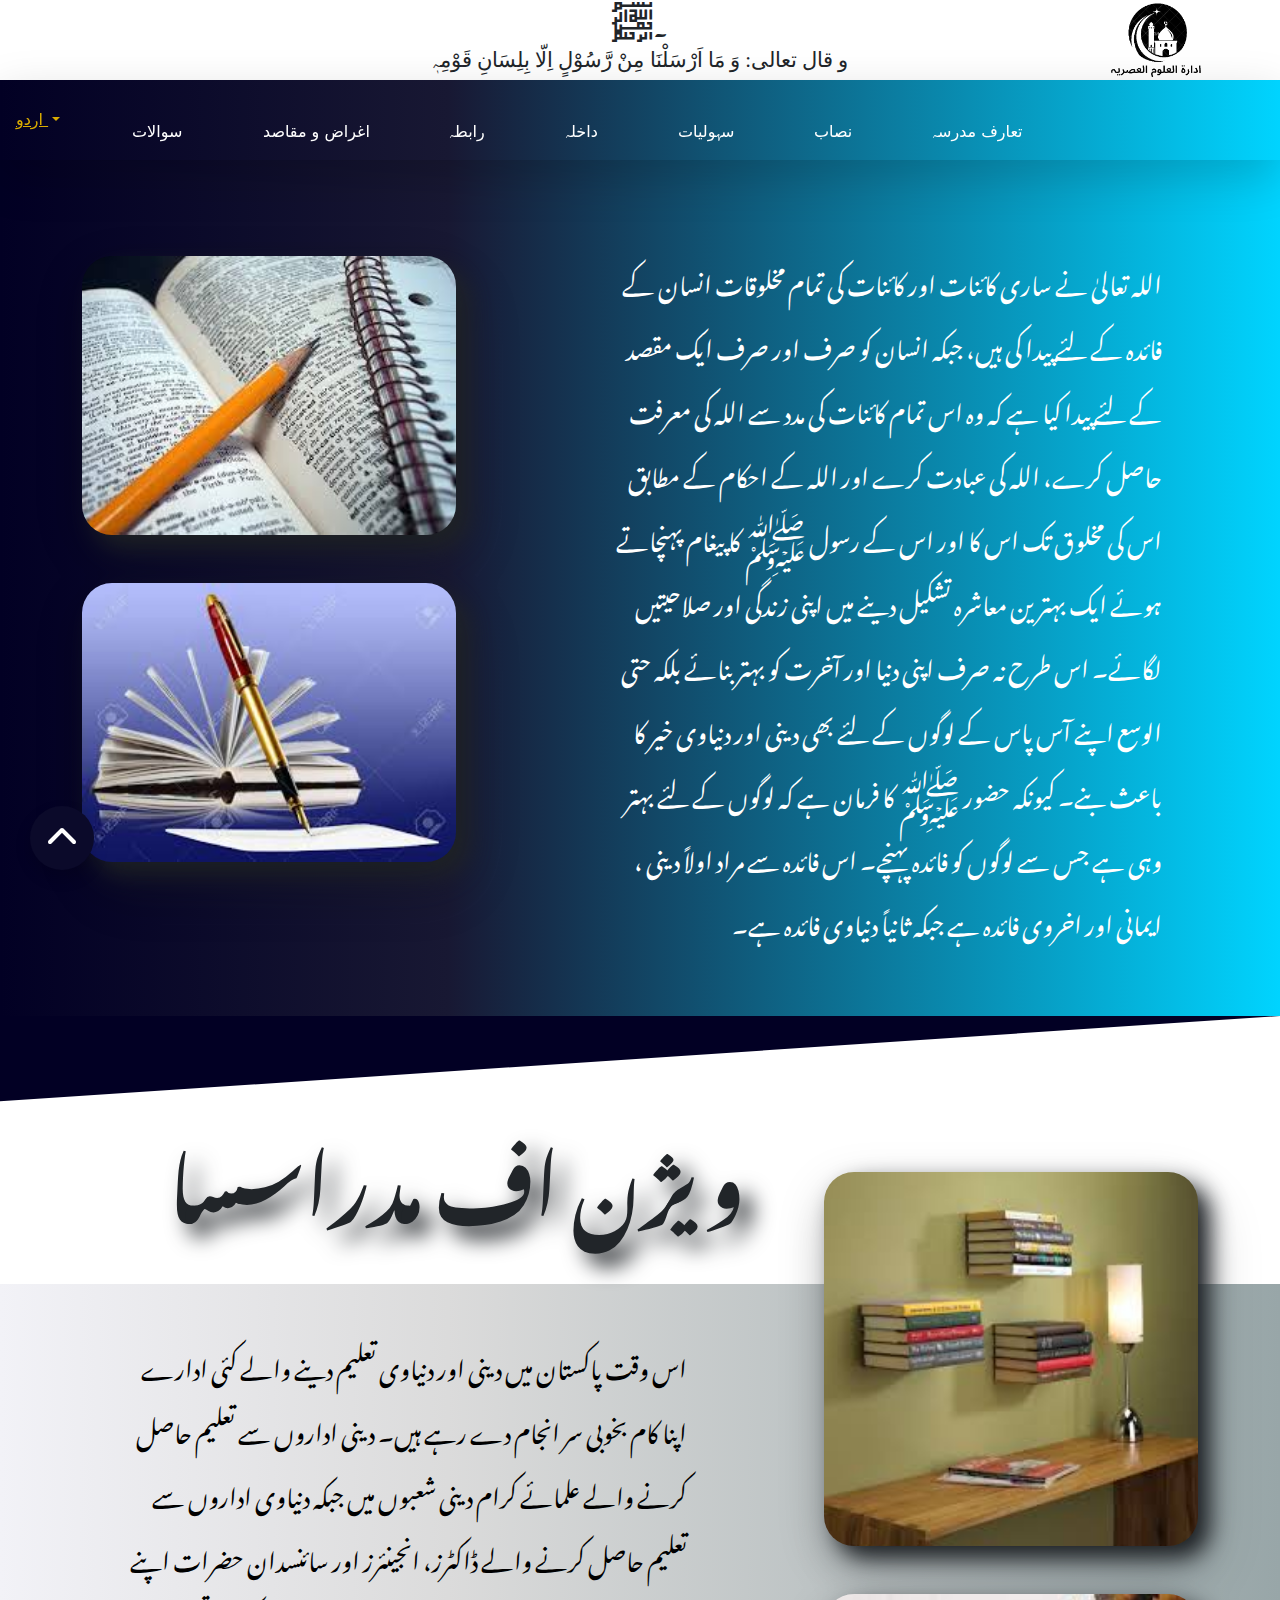
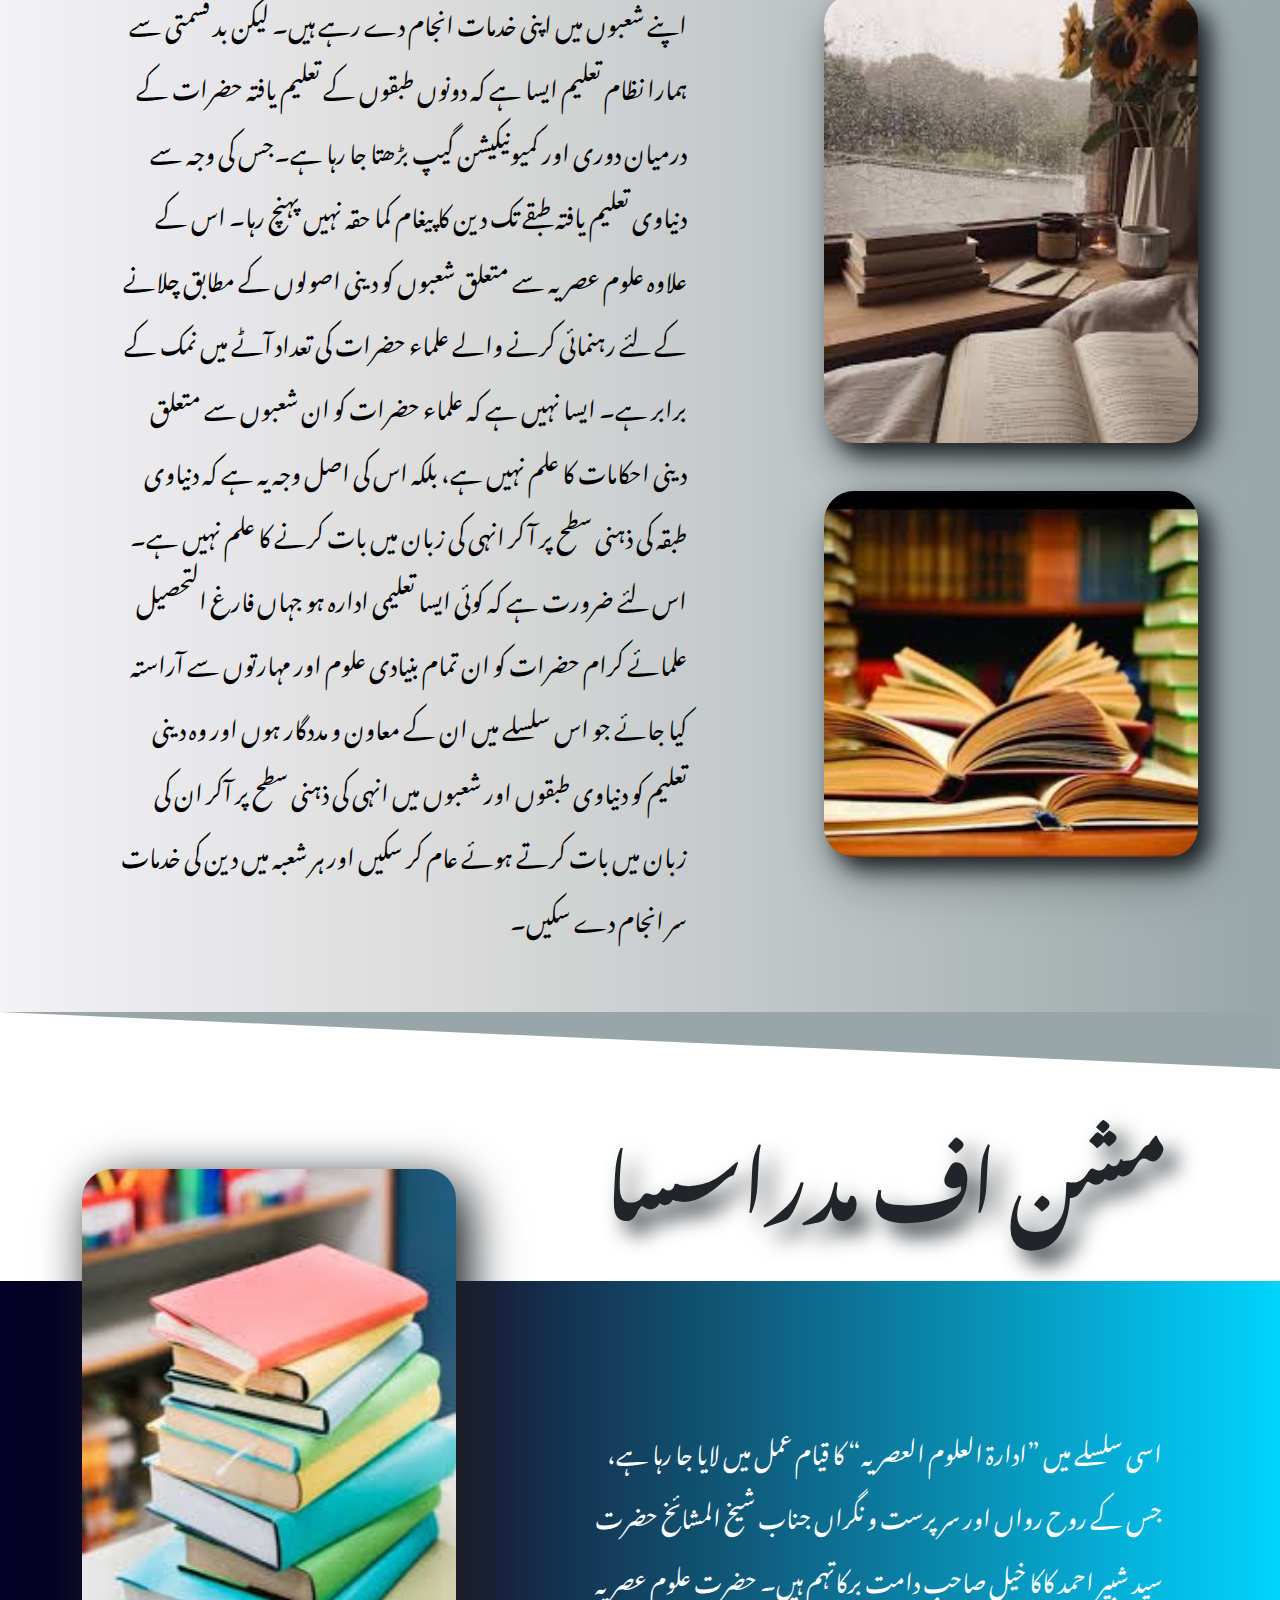
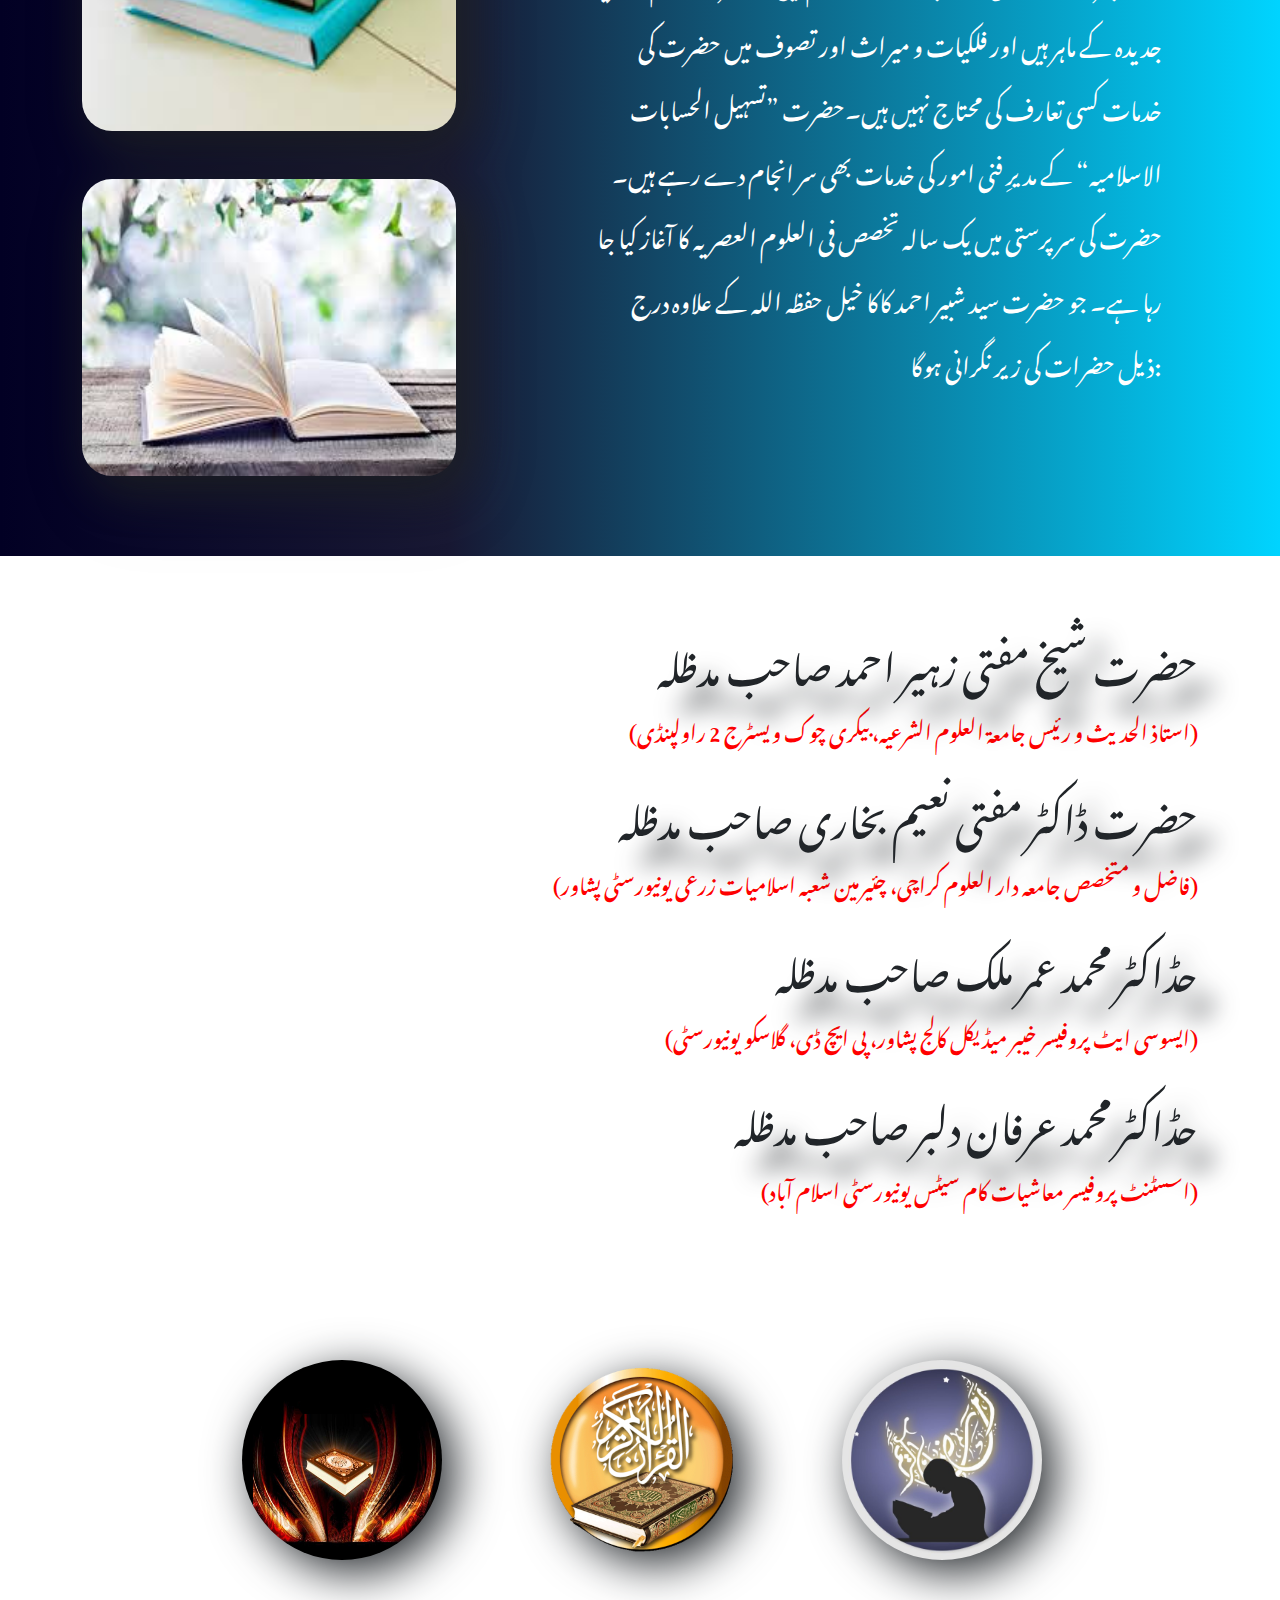
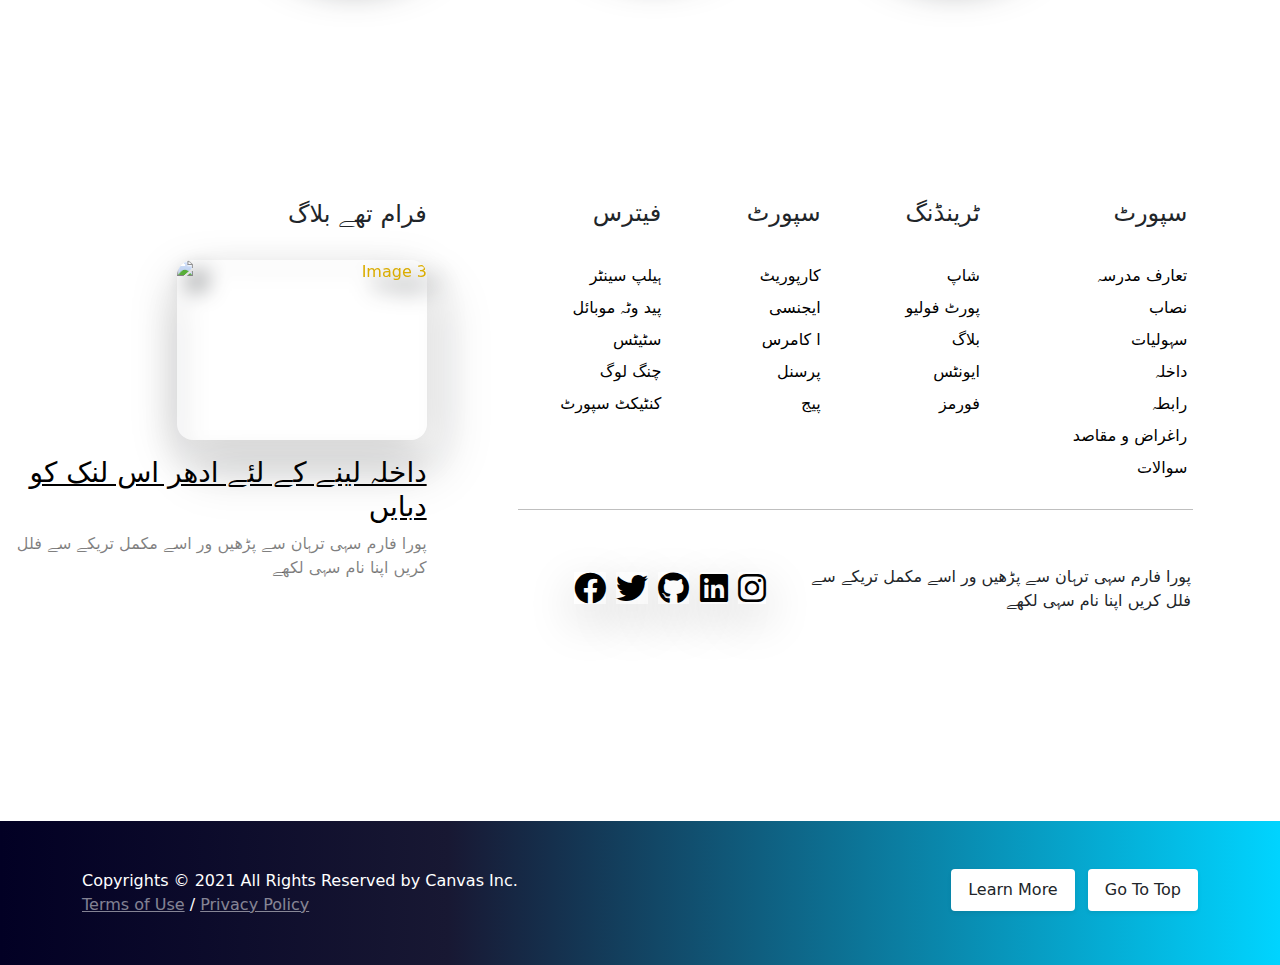
==== commit cf83a405: "Add files via upload" ====
--- a/index.html
+++ b/index.html
@@ -46,7 +46,15 @@
       
   <nav class="navbar navbar-expand-lg shadow-lg fixed-top menu navbar-light bg-light">
     <a class="navbar-brand" href="#"><img src="images/asher5.png" width="80"></a>
-        <span class="navbar-nav-sm-2a" id="google_translate_element"></span>
+        <span class="navbar-nav-sm-2a"></span>
+        <div class="dropdown">
+          <a class="dropdown-toggle" role="button" data-bs-toggle="dropdown" aria-expanded="false">
+            اردو 
+          </a>
+          <ul class="dropdown-menu" >
+            <li><a class="dropdown-item" href="#">English</a></li>
+          </ul>
+        </div>
     
     <button class="navbar-toggler" type="button" data-bs-toggle="collapse" data-bs-target="#navbarNavAltMarkup" aria-controls="navbarNavAltMarkup" aria-expanded="false" aria-label="Toggle navigation">
       <span class="navbar-toggler-icon"></span>
